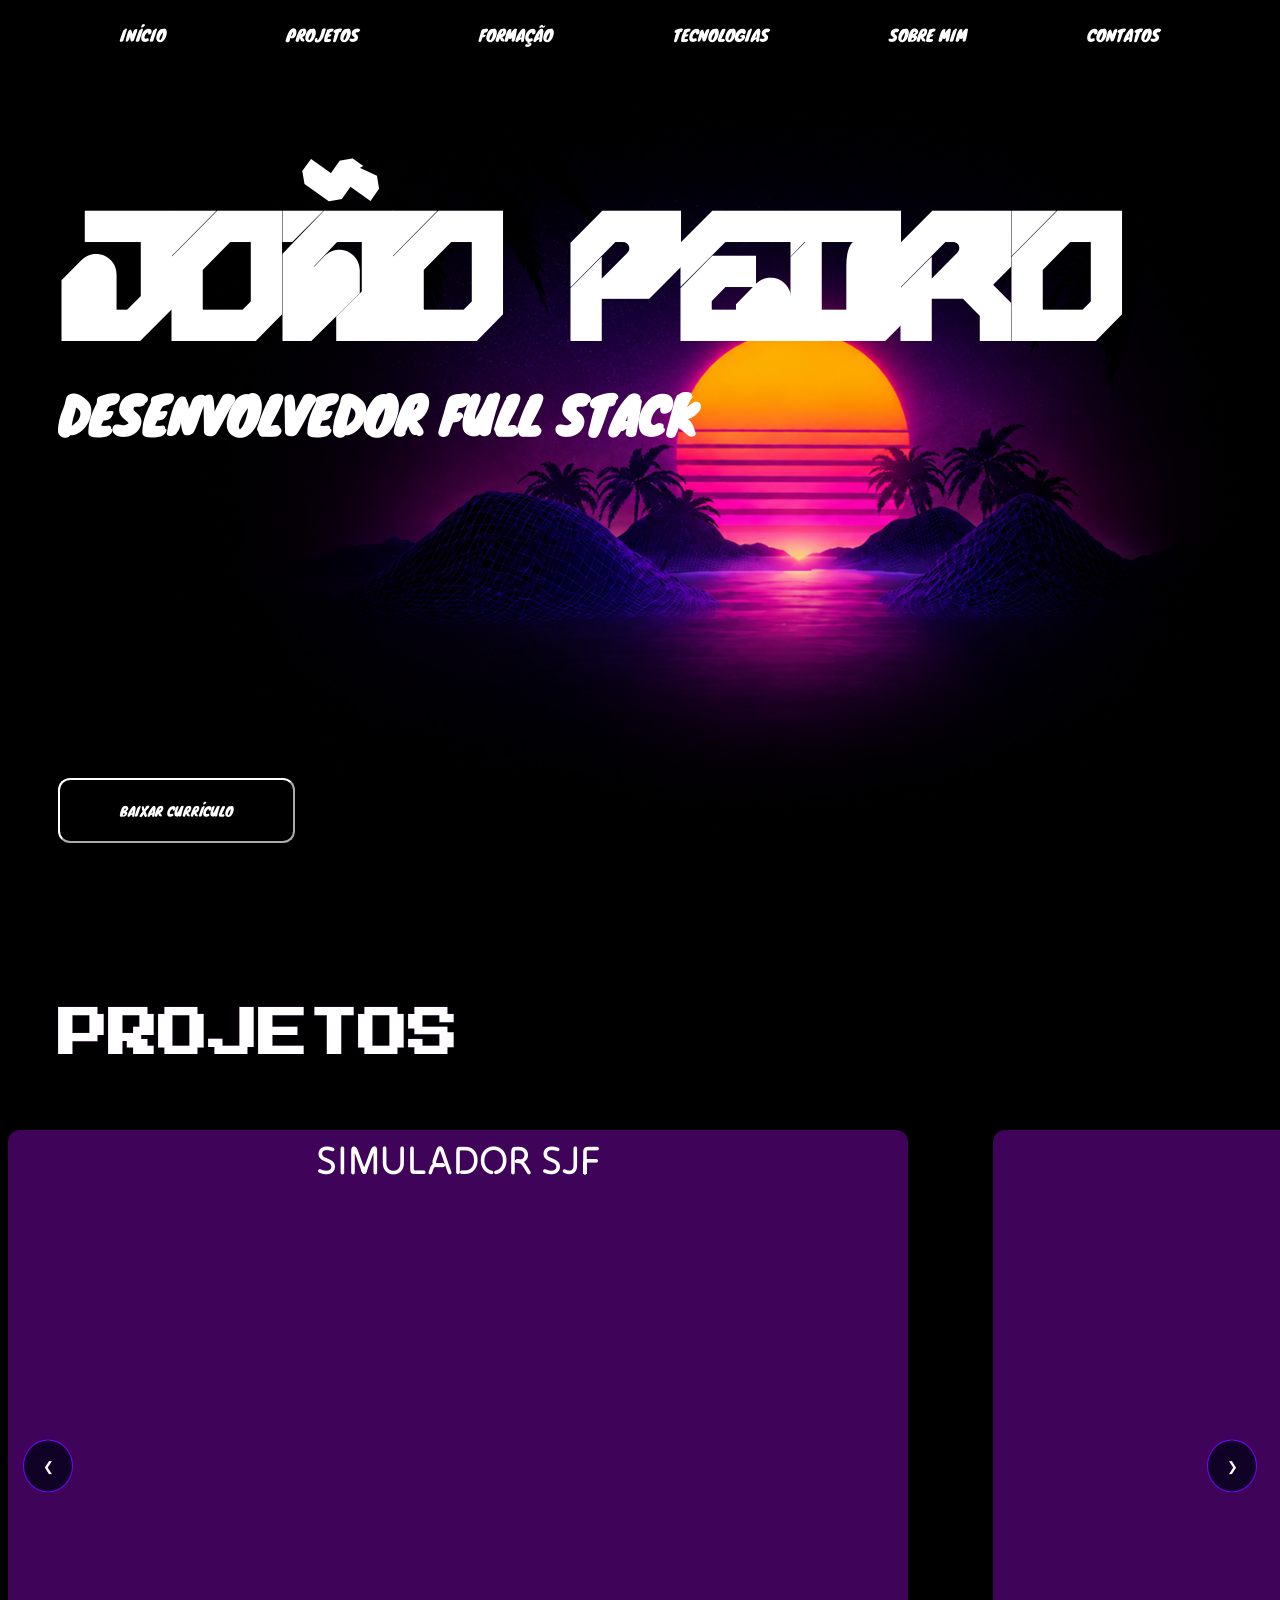
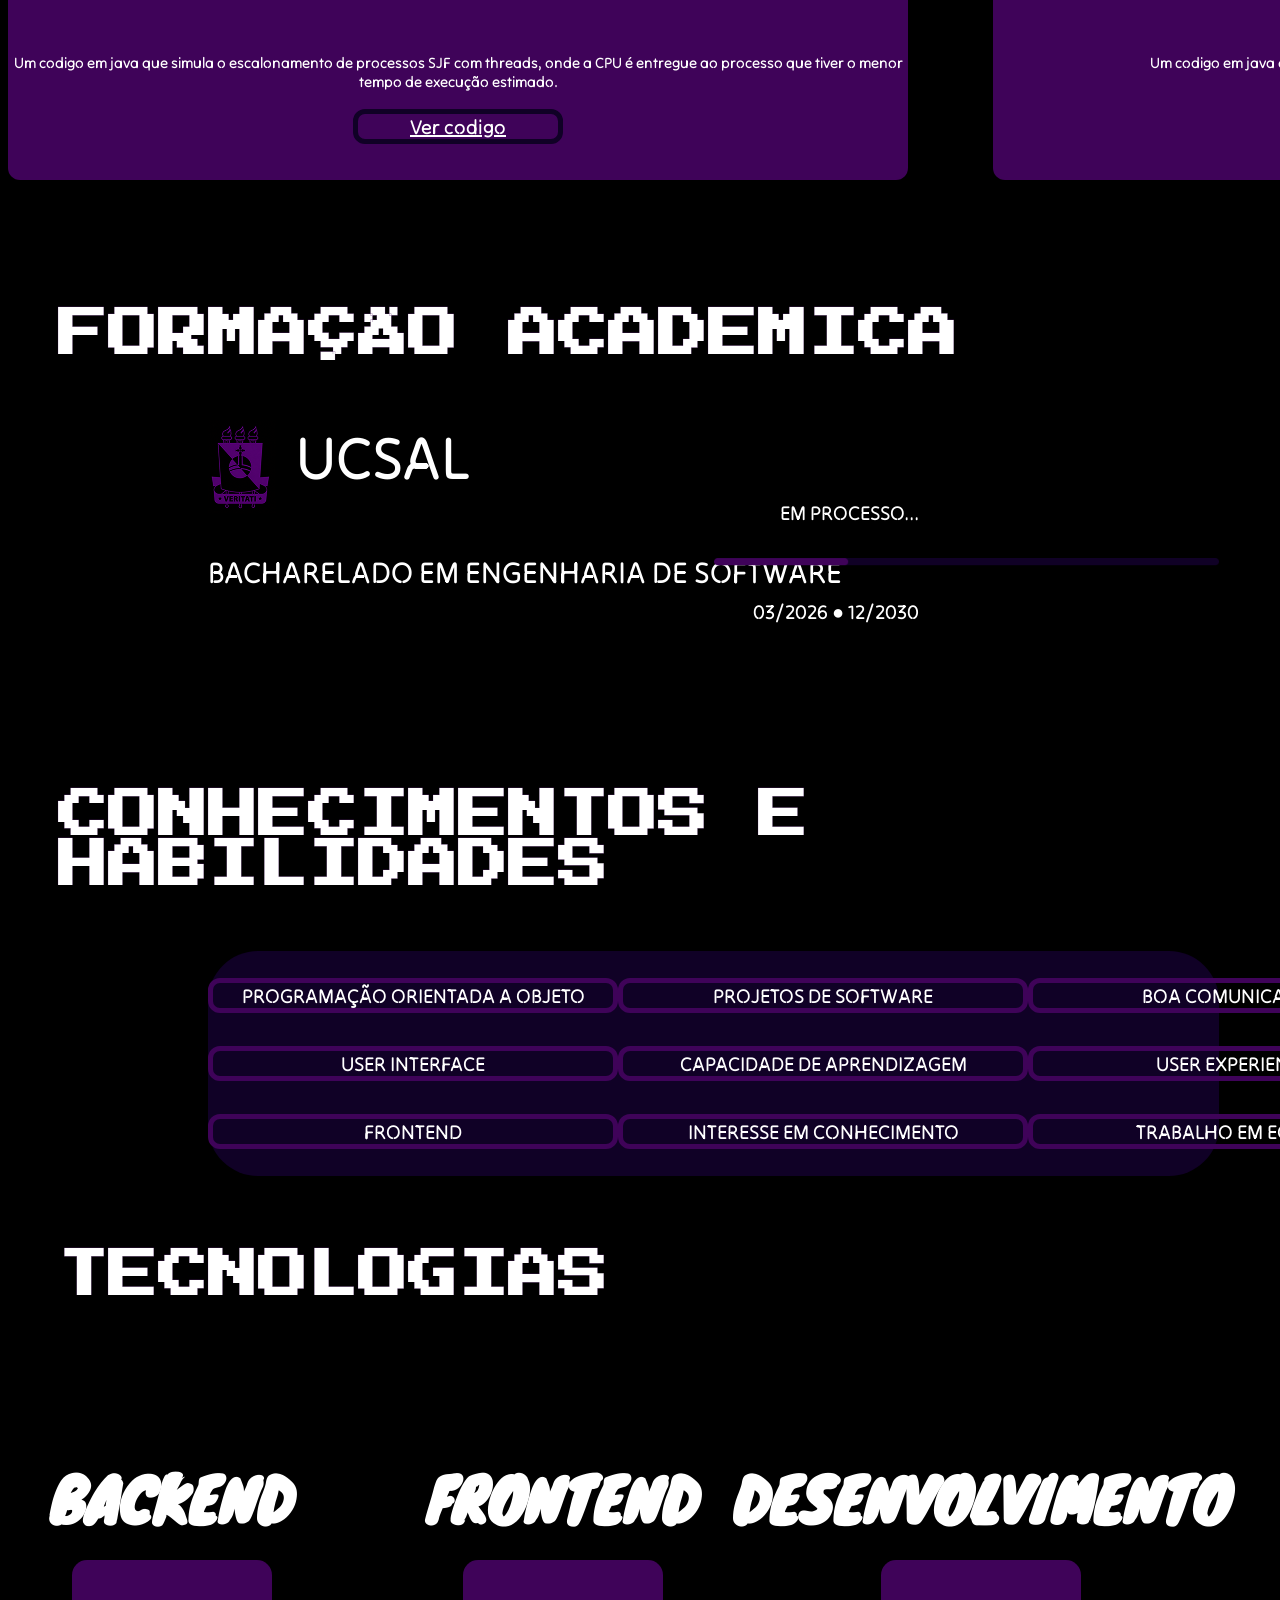
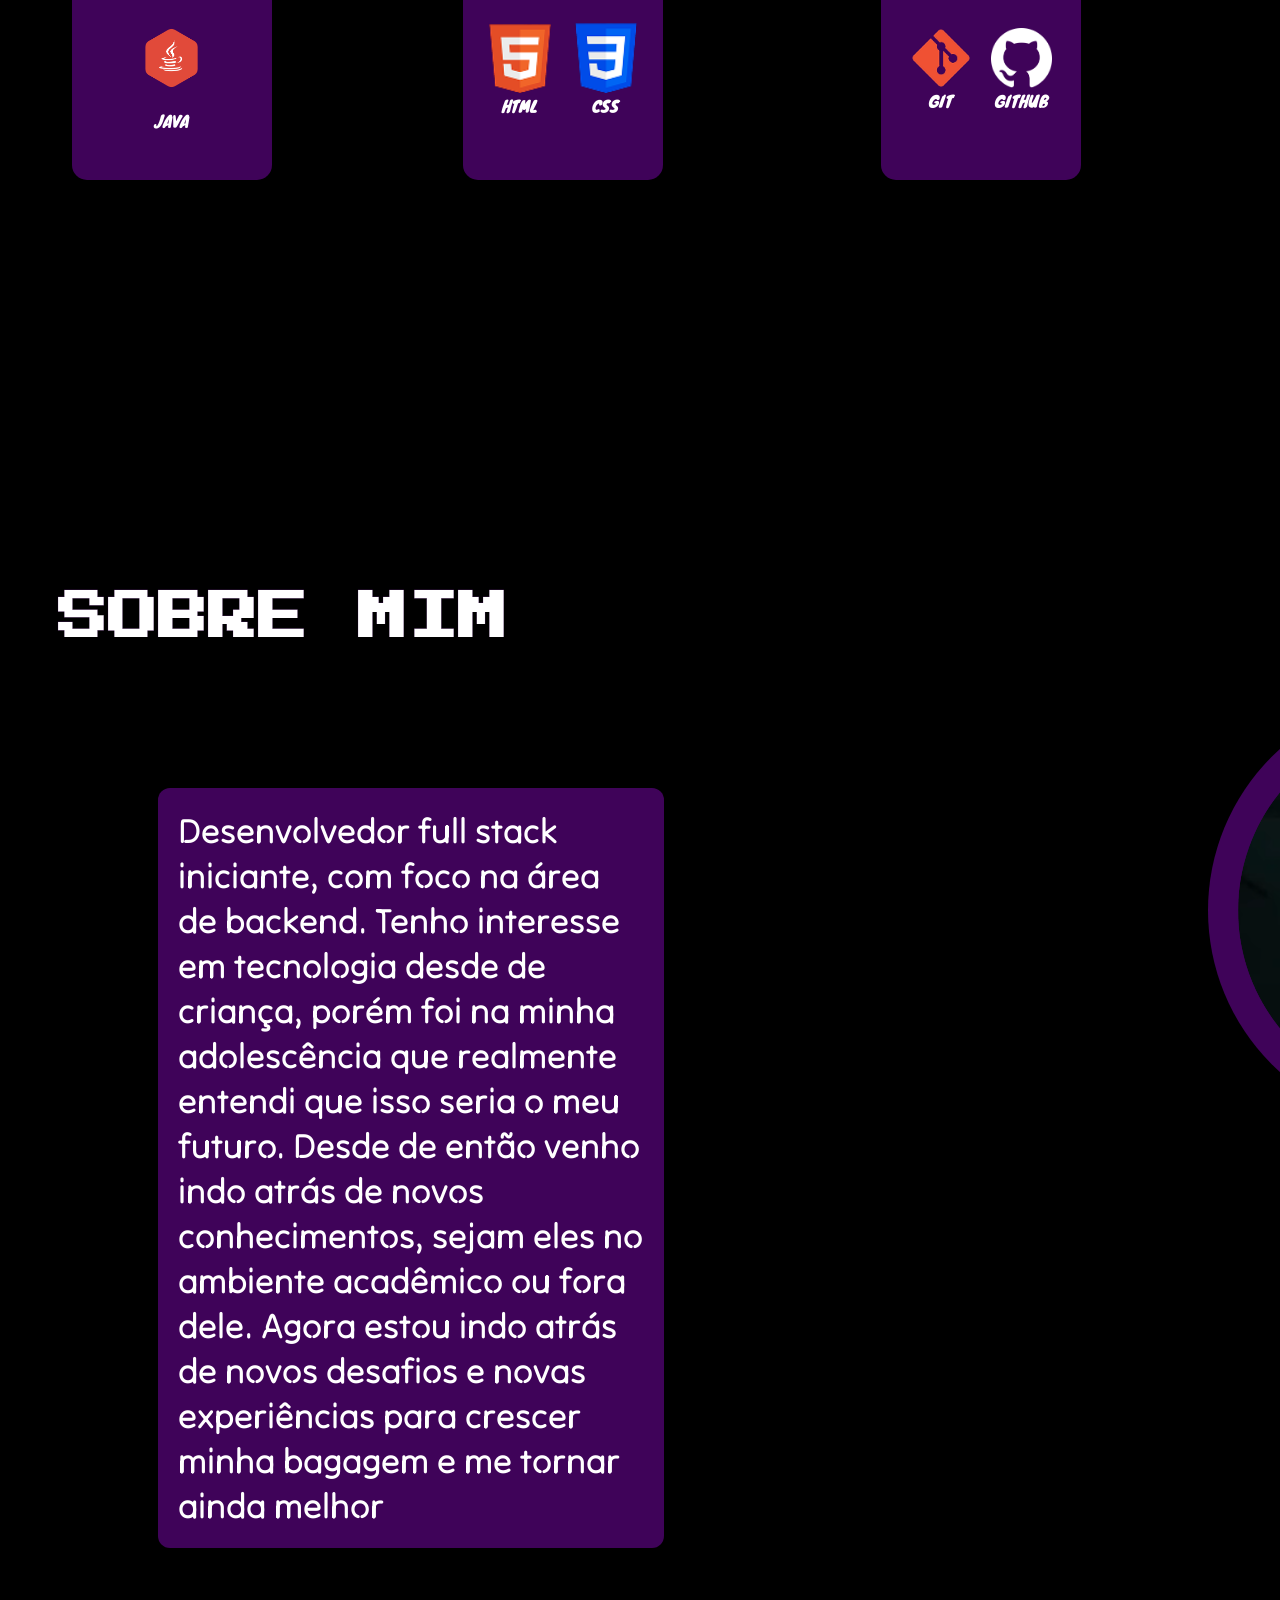
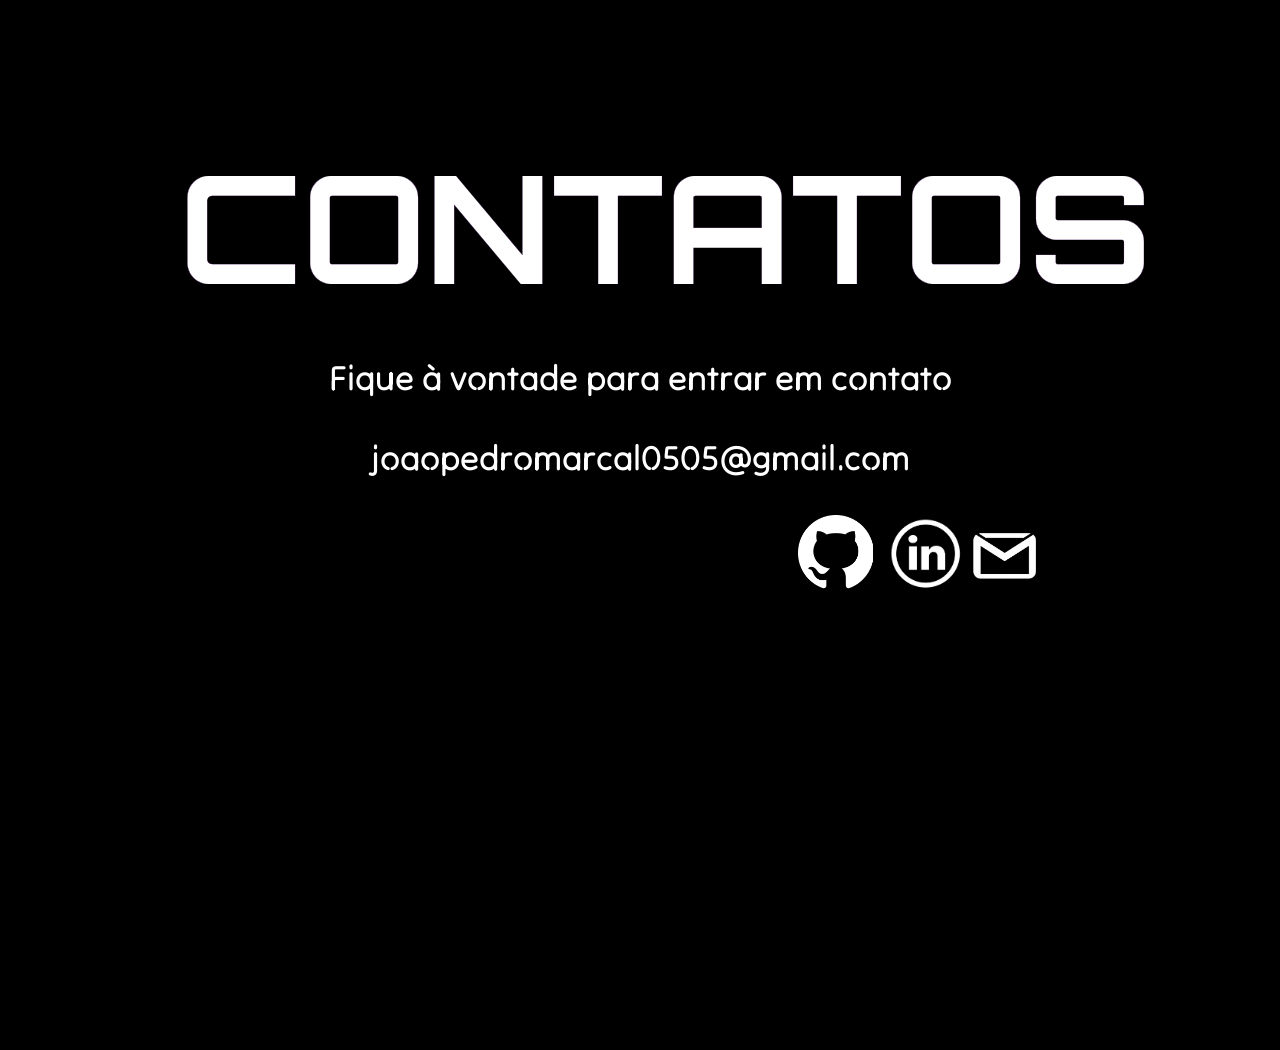
==== index.html @ ed87b5aa "Teste Github Pages" ====
<!DOCTYPE html>
<html lang="en">
<head>
    <meta charset="UTF-8">
    <meta name="viewport" content="width=device-width, initial-scale=1.0">
    <title>Portifolio</title>
    <link rel="stylesheet" href="sytle.css">
    <link rel="preconnect" href="https://fonts.googleapis.com">
    <link rel="preconnect" href="https://fonts.gstatic.com" crossorigin>
    <link href="https://fonts.googleapis.com/css2?family=Knewave&display=swap" rel="stylesheet">
    <link href="https://fonts.googleapis.com/css2?family=Knewave&family=Orbitron:wght@400..900&display=swap" rel="stylesheet">
    <link href="https://fonts.googleapis.com/css2?family=Press+Start+2P&display=swap" rel="stylesheet">
    <link rel="preconnect" href="https://fonts.googleapis.com">
    <link rel="preconnect" href="https://fonts.googleapis.com">
    <link rel="preconnect" href="https://fonts.gstatic.com" crossorigin>
    <link href="https://fonts.googleapis.com/css2?family=Tilt+Neon&display=swap" rel="stylesheet">
    <script src="script.js"></script>
</head>
<body id="inicio">

    <section class="paginas">
        <section class="inicio" id="pagina">

            <nav>
                <ul>
                    <li><a href="#inicio">INÍCIO</a></li>
                    <li><a href="#projetos">PROJETOS</a></li>
                    <li><a href="#formacao">FORMAÇÃO</a></li>
                    <li><a href="#tecnologia">TECNOLOGIAS</a></li>
                    <li><a href="#sobre">SOBRE MIM</a></li>
                    <li><a href="#contato">CONTATOS</a></li>
                </ul>
            </nav>

            <div>
            <h1>JOÃO PEDRO</h1>  
            <h2>DESENVOLVEDOR FULL STACK</h2>
            </div>

            <div id="curriculo">
            <a href="Currículo João Pedro Marcal.pdf" download="Currículo João Pedro Marcal" target="_blank">
            <button class="curriculo">BAIXAR CURRÍCULO</button>
            </a>
            </div>

        </section>

        <section class="pagina" id="projetos">

            
            <h2>PROJETOS</h2>

            <div class="areaprojetos">

                <div class="controles">
                    <button onclick="mover(-1)" aria-label="Projeto anterior">❮</button>
                    <button onclick="mover(1)" aria-label="Próximo projeto">❯</button>
                </div>

            <div class="projetos">


            
                



                <div class="projeto">
                    <h3>SIMULADOR SJF</h3>
                    
                <div id="imagemsjf">
                    <video autoplay muted playsinline loop src="Vídeos Demonstrativos/SJF video.mp4"></video>
                </div>
                
                <h4>Um codigo em java que simula o escalonamento de processos SJF com threads, onde a CPU é entregue ao processo que tiver o menor tempo de execução estimado.</h4>

                <div class="codigo">
                    <a href="https://github.com/JoaoPedro-Moreira/Simulador-SJF" target="_blank">Ver codigo</a>
                </div>

                </div>

                <div class="projeto">
                    <h3>SIMULADOR de TV</h3>
                    
                <div id="imagemsjf">
                    <video autoplay muted playsinline loop src="Vídeos Demonstrativos/Projeto TV.mp4 "></video>
                </div>
                
                <h4>Um codigo em java que simula algumas funções de uma tv, primeiro codigo feito em POO.</h4>

                <div class="codigo">
                    <a href="https://github.com/JoaoPedro-Moreira/Protejo-TV" target="_blank">Ver codigo</a>
                </div>

                </div>

                <div class="projeto">
                    <h3>GERENCIADOR CINEMA</h3>
                    
                <div id="imagemsjf">
                    <video autoplay muted playsinline loop src="Vídeos Demonstrativos/Projeto Cinema demonstrativo.mp4"></video>
                </div>
                
                <h4>Este projeto consiste no desenvolvimento de um sistema de gerenciamento de cinema, aplicando conceitos de POO em Java a organização de classes e objetos. </h4>

                <div class="codigo">
                    <a href="https://github.com/JoaoPedro-Moreira/Projeto-Cinema" target="_blank">Ver codigo</a>
                </div>

                </div>

                <div class="projeto">
                    <h3>PORTIFOLIO</h3>
                    <div id="imagemsol">
                        <img src="Imagens/Sol.png" alt="symbol portifolio">
                    </div>

                    <h4>Você está aqui! :) Meu portfólio pessoal, desenvolvido em HTML e CSS.</h4>

                    <div class="codigo">
                        <a href="https://github.com/JoaoPedro-Moreira/Meu-Portifolio" target="_blank">Ver codigo</a>
                    </div>

                </div>

            </div>
        </section>

        <section class="pagina" id="formacao">
            <h2>FORMAÇÃO ACADEMICA</h2>

            <div id="blocoformacao">

                <div id="ucsal">
                    <img src="Imagens/Logo Ucsal.png" alt="UCSAL">
                    <h3>UCSAL</h3>
                </div>

                    <h4>BACHARELADO EM ENGENHARIA DE SOFTWARE</h4>

                    <div id="processo">
                        <h5>EM PROCESSO...</h5>
                        <img src="Imagens/Barra processo.png" alt="Barra Processo" id="barraprocesso">
                        <h5>03/2026 ● 12/2030</h5>
                        
                        
                    </div>

            </div>        

            <h2>CONHECIMENTOS E HABILIDADES</h2>

            <div id="habilidades">

            <div>

                <h5>PROGRAMAÇÃO ORIENTADA A OBJETO</h5>
                <h5>USER INTERFACE</h5>
                <h5>FRONTEND</h5>
            </div>


            <div>

                <h5>PROJETOS DE SOFTWARE</h5>
                <h5>CAPACIDADE DE APRENDIZAGEM</h5>
                <h5>INTERESSE EM CONHECIMENTO</h5>

            </div>

            <div>

                <h5>BOA COMUNICAÇÃO</h5>
                <h5>USER EXPERIENCE</h5>
                <h5>TRABALHO EM EQUIPE</h5>

            </div>

        </div>

        </section>


        <section class="pagina" id="tecnologia">
            <h2>TECNOLOGIAS</h2>

            <div id="blocostec">

                <div class="grupotec">

                    <div>
                    <h3>BACKEND</h3>
                    </div>

                    <div id="blocoback">
                        <div id="java">
                        <img src="Imagens/java.png" alt="java" id="imagemjava">
                        <div id="nomejava">JAVA</div>
                        </div>
                    </div>
                </div>


                <div class="grupotec">

                    <div>
                    <h3 id="nomefront">FRONTEND</h3>
                    </div>

                    <div id="blocofront">

                        <div id="elementosfront">
                            <div id="html">
                                <img src="Imagens/html symbol.png" alt="html" id="imagemhtml">
                                <div id="nomehtml">HTML</div>
                            </div>
                            
                            <div id="css">
                                <img src="Imagens/css symbol.png" alt="css" id="imagemcss">
                                <div id="nomecss">CSS</div>
                            </div>
                        </div>
                        

                    </div>
                </div>


                <div class="grupotec">

                    <div>
                    <h3>DESENVOLVIMENTO</h3>
                    </div>

                    <div id="blocodesenvolvimento">

                        <div id="elementosdev">

                            <div id="git">
                                <img src="Imagens/git symbol.png" alt="git" id="imagemgit">
                                <div id="nomegit">GIT</div>
                            </div>

                            <div id="github">
                                <img src="Imagens/GitHubWhite.png" alt="github" id="imagemgithub">
                                <div id="nomegithub">GITHUB</div>
                            </div>

                        </div>

                    </div>

                </div>

        </section>

        <section class="pagina" id="sobre">
            <h2>SOBRE MIM</h2>

            <div id="bordaftminha">
                <img src="Imagens/fotominha.png" alt="Foto de João Pedro" id="ftminha">
            </div>

            <div id="textosobre">
            <h3>Desenvolvedor full stack iniciante, com foco na área de backend. Tenho interesse em tecnologia desde de criança, porém foi na minha adolescência que realmente entendi que isso seria o meu futuro. Desde de então venho indo atrás de novos conhecimentos, sejam eles no ambiente acadêmico ou fora dele. Agora estou indo atrás de novos desafios e novas experiências para crescer minha bagagem e me tornar ainda melhor</h3>
            </div>

            
        </section>

        <section class="pagina" id="contato">
            <h2>CONTATOS</h2>
            <h3>Fique à vontade para entrar em contato</h3>
            <h3>joaopedromarcal0505@gmail.com</h3>

            <div id="botoescontato">
                
                <a href="https://github.com/JoaoPedro-Moreira" target="_blank">
                    <button class="buttongithub"></button>
                </a>

                <a href="https://www.linkedin.com/in/joão-pedro-marçal-moreira-ba4a26439/?isSelfProfile=true" target="_blank">
                    <button class="buttonlinkedin"></button>
                </a>

                <a href="mailto:joaopedromarcal0505@gmail.com">
                    <button class="buttongmail"></button>
                </a>

            </div>

        </section>
    </section>
        
</body>
</html>
---- sytle.css ----
@font-face {
    font-family: "CyberCypher";
    src: url(./Fonts/Cyber\ Cipher.ttf)
}

.press-start-2p-regular {
    font-family: "Press Start 2P", system-ui;
    font-style: normal;
}


.tilt-neon-uniquifier {
    font-family: "Tilt Neon", sans-serif;
    font-optical-sizing: auto;
    font-weight: 400;
    font-style: normal;
    font-variation-settings:
    "XROT" 0,
    "YROT" 0;
}


.knewave-regular {
    font-family: "Knewave", system-ui;
    font-weight: 400;
    font-style: normal;
}
.orbitron {
    font-family: "Orbitron", sans-serif;
    font-optical-sizing: auto;
}

html{
    width: 100%;
    min-width: 100vh;
    min-height: 650vh;
    scroll-behavior: smooth;
    scroll-snap-type: y mandatory;
    scrollbar-color: #000 #000;
}

section{
    height: 100vh;
    scroll-snap-align: start;
}


h2{
    color: white;
    font-size:  50px;
    font-family: "Press Start 2P";
    margin-bottom: 0%;
    margin-left: 50px;
    padding-top: 60px;
    border: #3F0359;
    -webkit-text-stroke: 0.2px #3F0359;
}



body{
    background-color: #000000;
}

nav{
    display: flex;
    justify-content: center;
    font-family: "Knewave";
    max-height: 60px;

}
ul {
    list-style-type: none;
    margin: 0;
    padding: 0;
    overflow: hidden;
    position: fixed;
    top: 0;

}

ul li {
    float: left;
}

ul li a {
    display: block;
    color: white;
    text-align: center;
    padding: 14px 60px;
    text-decoration: none;
}

ul li a:hover {
    text-decoration: underline;
    text-decoration-thickness: 3px;
}

.inicio{
    height: 100vh;
    background-image: url(Imagens/fundo\ 1.png);
    background-repeat: no-repeat;
    background-attachment: flex;
    background-position: right , top;
    background-size: 90%;
}

.inicio h1{
    color: white;
    font-size: 175px;
    font-family: "CyberCypher";
    margin-bottom: 0%;
    margin-left: 50px;
}

.inicio h2{
    color: white;
    font-size: 50px;
    font-family: "Knewave";
    margin: 0%;
    margin-left: 50px;
    padding: 0px;
    -webkit-text-stroke: 2px transparent;
}

.curriculo{
    margin-top: 325px;
    margin-left: 50px;
    padding: 20px 60px;
    background-color: #000000;
    color: white;
    border-radius: 12px;
    font-family: "Knewave";
    border-color: white;
    cursor: pointer;
}

.curriculo:hover{
    background-color: #3F0359;
}

.areaprojetos {
    position: relative;
    width: 100%;
}

.controles {
    position: absolute;
    top: 50%;
    left: 0;
    width: 100%;
    height: 0;
    padding: 0 15px;
    box-sizing: border-box;
    display: flex;
    justify-content: space-between;
    align-items: center;
    z-index: 10;
    pointer-events: none;
}

.controles button {
    width: 50px;
    height: 53px;
    margin: 0;

    border-radius: 50%;
    background-color: #100126;
    color: white;
    border: 1px solid #7900FF;
    cursor: pointer;
    pointer-events: auto;
    transform: translateY(-50%);
    transition: background-color 0.3s, box-shadow 0.3s;
}

.controles button:hover {
    background-color: #3F0359;
}



#projetos{
    display: flex;
    flex-direction: column;
    gap: 50px;
}

.projetos{
    display: flex;
    flex-direction: row;
    justify-content: space-around;
    gap: 25px;
    overflow-x: auto;
    scroll-behavior: smooth;
    padding: 20px 5px;
    scroll-snap-type: x mandatory;
    width: 100%;
    height: 725px;
}



.projeto{
    display: flex;
    flex-direction: column;
    background-color: #3F0359;
    width: 900px;
    height: 650px;
    margin: 0 30px 0 30px;
    border-radius: 50px;
    box-sizing: border-box;
    color: white;
    border-radius: 12px;
    scroll-snap-align: start;
}

.projeto h3{
    text-align: center;
    color: white;
    font-family: "Tilt Neon";
    font-size: 40px;
    margin-bottom: 1%;
    margin-top: 0.5%;
}

.projeto h4{
    margin-top: 1%;
    text-align: center;
    color: white;
    font-family: "Tilt Neon";
    font-size: 15px;
    margin-bottom: 0%;
}

.projeto a{
    margin-top: 2%;
    display: flex;
    justify-content: center;
    text-align: center;
    color: white;
    font-family: "Tilt Neon";
    font-size: 20px;
    border: 5px solid #100126 ;
    width: 200px;
    border-radius: 12px;
}

.projeto a:hover{
    background-color: #100126;
}

.codigo{
    display: flex;
    justify-content: center;
}

#imagemcopa{
    display: flex;
    justify-content: center;
}

#imagemcopa img{
    block-size: 15vh;
}


#imagemsol{
    display: flex;
    justify-content: center;
}

#imagemsol img{
    block-size: 30vh;
}

#imagemsjf{
    display: flex;
    justify-content: center;
}

#imagemsjf video{
    block-size: 50vh;
    border-radius: 12px;
    
}

#habilidades{
    margin-top: 60px;
    height: 25vh;
    width: 80%;
    translate: 200px;
    display: flex;
    justify-content: space-around;
    align-items: center;
    flex-direction: row;
    gap: 0px;
    border-radius: 50px;
    background-color: #100126;
}
#habilidades h5{
    text-align: center;
    color: white;
    font-family: "Tilt Neon";
    font-size: 20px;
    width: 400px;
    border: 5px solid #3F0359 ;
    border-radius: 12px;
}

#habilidades h5:hover{
    background-color: #3F0359;
    border-radius: 12px;
}

#blocoformacao{
    margin-top: 60px;
    height: 30vh;
    width: 80%;
    translate: 200px;
}

#ucsal{
    display: flex;
    align-items:flex-start;
    justify-content: flex-start;
    gap: 20px;
    width: 40%;
}

#processo{
    display: flex;
    flex-direction: column;
    justify-content: flex-start;
    align-items:flex-end;
    position: relative;
    bottom: 165px;
}

#barraprocesso{
    width: 50%;
}

#blocoformacao h5{
    color: white;
    font-family: "Tilt Neon";
    margin-right: 300px ;
    font-size: 20px;
}

#blocoformacao h3{
    color: white;
    font-family: "Tilt Neon";
    font-size: 60px;
    margin: 0%;
    height: 0vh;
}

#blocoformacao h4{
    color: white;
    text-align:left;
    font-family: "Tilt Neon";
    font-size: 30px;
}

#blocostec {
    height: 70vh;
    width: 100%;
    display: flex;
    justify-content: space-around;
    align-items: center;
    flex-direction: row;
    gap: 0px;
}

.grupotec {
    display: flex;
    flex-direction: column;
    justify-content: center;
    align-items: center;
}

#blocostec h3 {
    color: white;
    text-align: center;
    font-family: "Knewave";
    font-size: 60px;
    margin: 0 0 15px 0;
}



#blocoback {
    height: 220px;
    width: 200px;
    background-color: #3F0359;
    border-radius: 15px;

    display: flex;
    flex-direction: column;
    justify-content: center;
    align-items: center;
}

#java:hover{
    background-color: #100126;
    border-radius: 12px;
}

#java{
    display: flex;
    flex-direction: column;
    align-items: center;
}

#imagemjava {
    block-size: 100px;
}

#nomejava {
    color: white;
    font-family: "Knewave";
}

#blocofront {
    height: 220px;
    width: 200px;
    background-color: #3F0359;
    border-radius: 15px;

    display: flex;
    flex-direction: column;
    justify-content: center;
    align-items: center;
    translate: 50px;
}



#nomefront{
    translate: 50px;
}

#elementosfront{
    display: flex;
    flex-direction: row;
}

#html{
    display: flex;
    flex-direction: column;
    align-items: center;
}

#html:hover{
    background-color: #100126;
    border-radius: 12px;
}


#imagemhtml {
    block-size: 70px;
}

#nomehtml {
    color: white;
    font-family: "Knewave";
}

#css{
    display: flex;
    flex-direction: column;
    align-items: center;
}

#css:hover{
    background-color: #100126;
    border-radius: 12px;
}

#imagemcss {
    block-size: 70px;
}

#nomecss {
    color: white;
    font-family: "Knewave";
}


#blocodesenvolvimento {
    height: 220px;
    width: 200px;
    background-color: #3F0359;
    border-radius: 15px;

    display: flex;
    flex-direction: column;
    justify-content: center;
    align-items: center;
}

#git:hover{
    background-color: #100126;
    border-radius: 12px;
}

#elementosdev{
    display: flex;
    flex-direction: row;
    gap: 20px
}

#git{
    display: flex;
    flex-direction: column;
    align-items: center;
}

#imagemgit {
    block-size: 60px;
}

#nomegit {
    color: white;
    font-family: "Knewave";
}

#github{
    display: flex;
    flex-direction: column;
    align-items: center;
}

#github:hover{
    background-color: #100126;
    border-radius: 12px;
}

#imagemgithub {
    block-size: 60px;
}

#nomegithub {
    color: white;
    font-family: "Knewave";
}

#sobre h2{
    padding-bottom: 50px;
}

#textosobre {
    width: 40%;
    translate: 150px;
    background-color: #3F0359;
    border-radius: 12px;
}

#bordaftminha{
    height: 60px;
    width: 60px;
}


#ftminha{
    position: relative;
    left: 1200px;
    background-color: #3F0359;
    border-radius: 100%;
    padding: 30px;
}

#sobre h3{
    color: white;
    font-family: "Tilt Neon";
    font-size: 35px;
    padding: 20px;
}

#contato h2{
    text-align: center;
    padding-top: 175px;
    font-size: 150px;
    font-family: "Orbitron";
}

#contato h3{
    text-align: center;
    font-family: "Tilt Neon";
    color: white;
    font-size: 35px;
    padding: 0%;
}

#botoescontato{
    width: 235px;
    height: 75;
    translate: 790px;
}

#botoescontato a{
    color: transparent;
}



.buttongithub{
    width: 75px;
    height: 75px;
    background-image: url(Imagens/GitHubWhite.png);
    background-size: 101%;
    background-repeat: no-repeat;
    border:none;
    transition: background-image 0.3s ease;
    background-color: transparent;
    cursor: pointer;
}

.buttongithub:hover{
    background-image: url(Imagens/githubroxo.png);
}

.buttonlinkedin{
    width: 75px;
    height: 75px;
    background-image: url(Imagens/linkedin.png);
    background-size: 103%;
    background-repeat: no-repeat;
    border:none;
    transition: background-image 0.3s ease;
    background-color: transparent;
    translate: 10px;
    cursor: pointer;
}

.buttonlinkedin:hover{
    background-image: url(Imagens/linkedin\ roxo.png);
}

.buttongmail{
    width: 75px;
    height: 75px;
    background-image: url(Imagens/gmail\ .png);
    background-size: 103%;
    background-repeat: no-repeat;
    border:none;
    transition: background-image 0.3s ease;
    background-color: transparent;
    translate: 10px;
    cursor: pointer;
}

.buttongmail:hover{
    background-image: url(Imagens/gmail\ roxo.png);
}
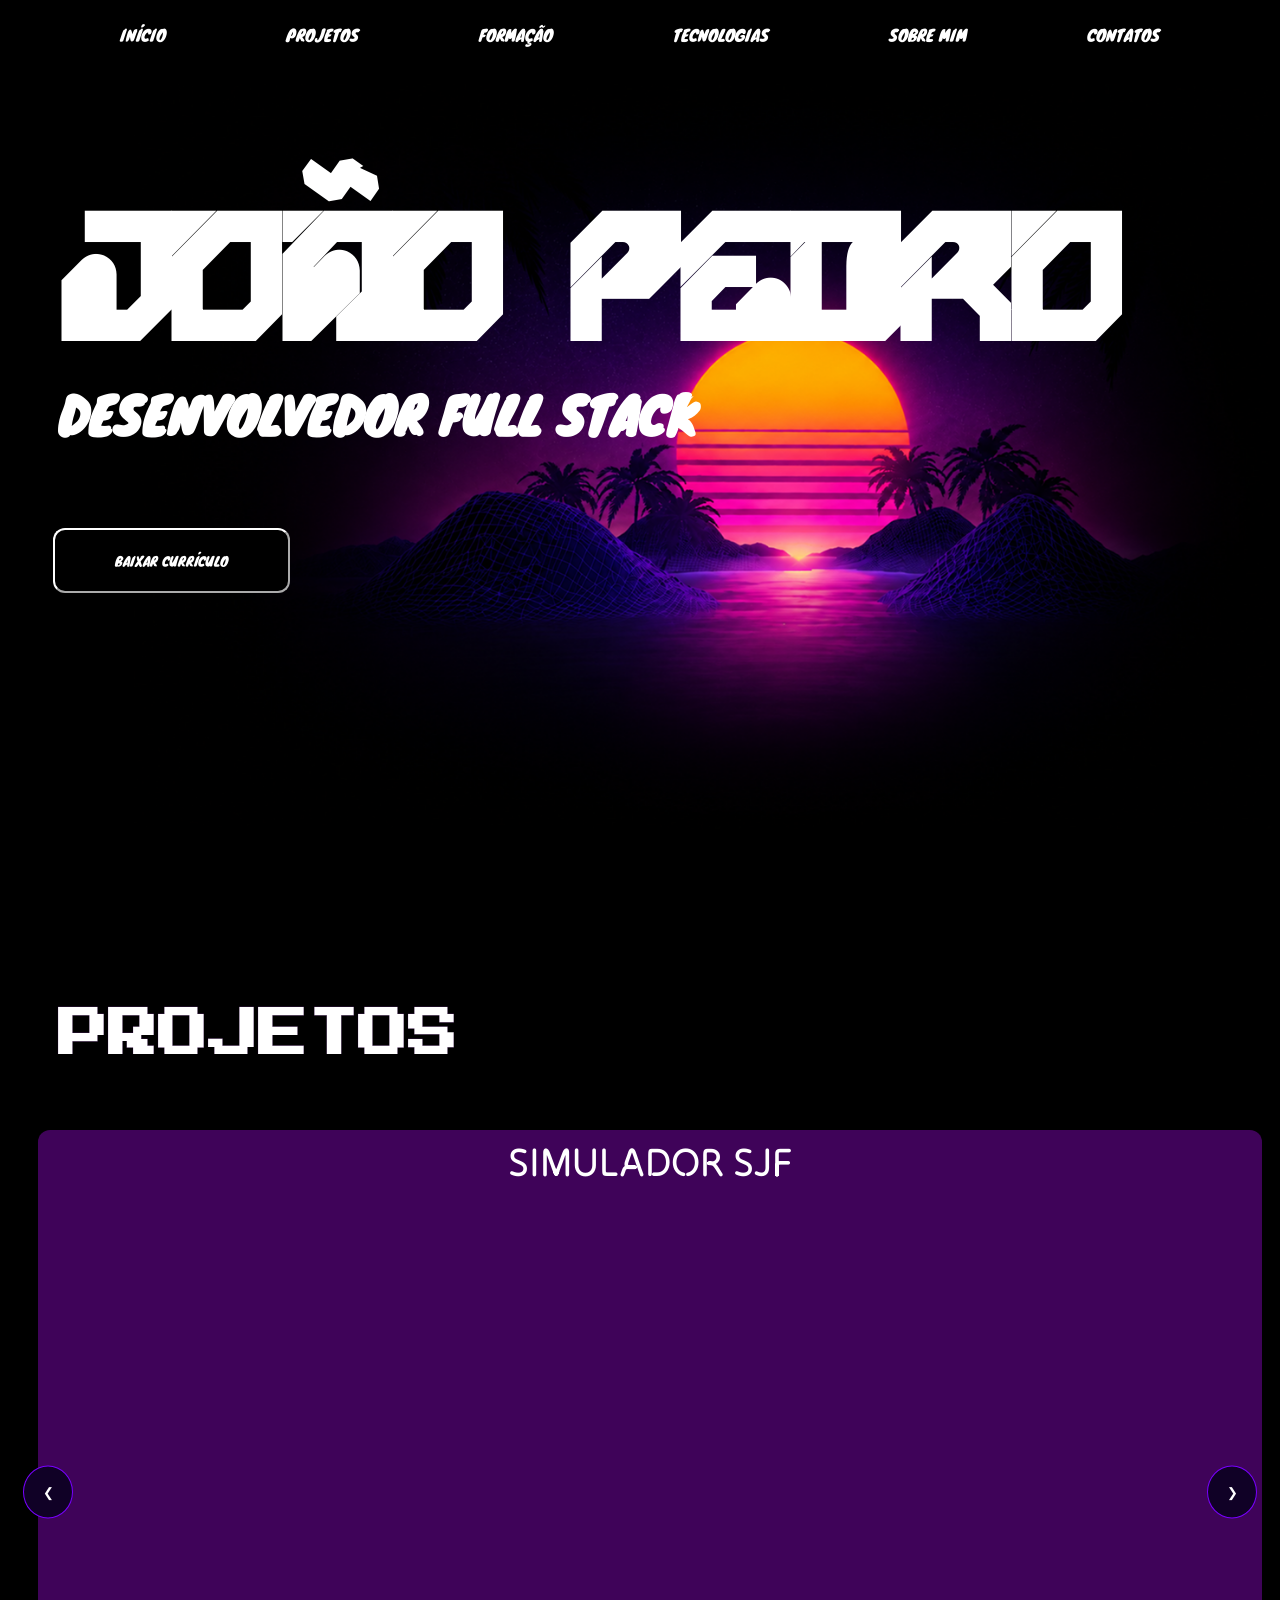
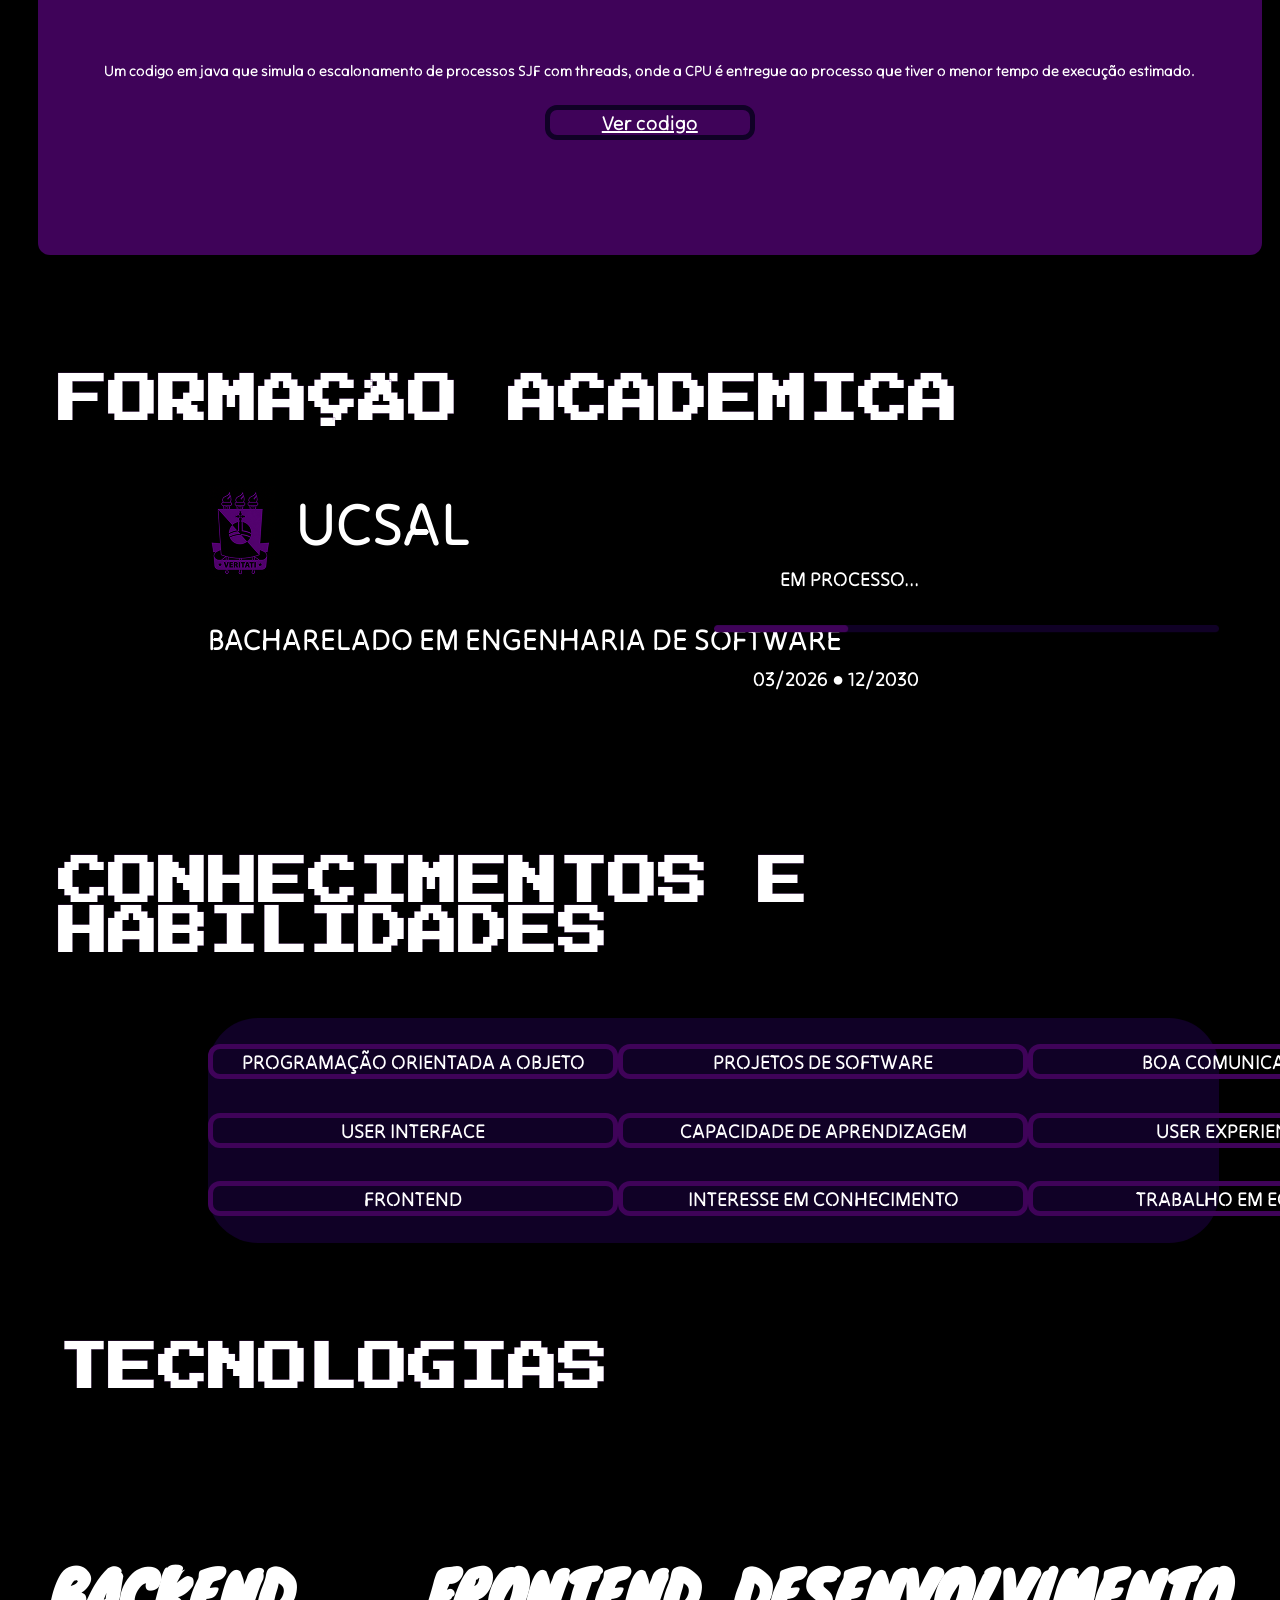
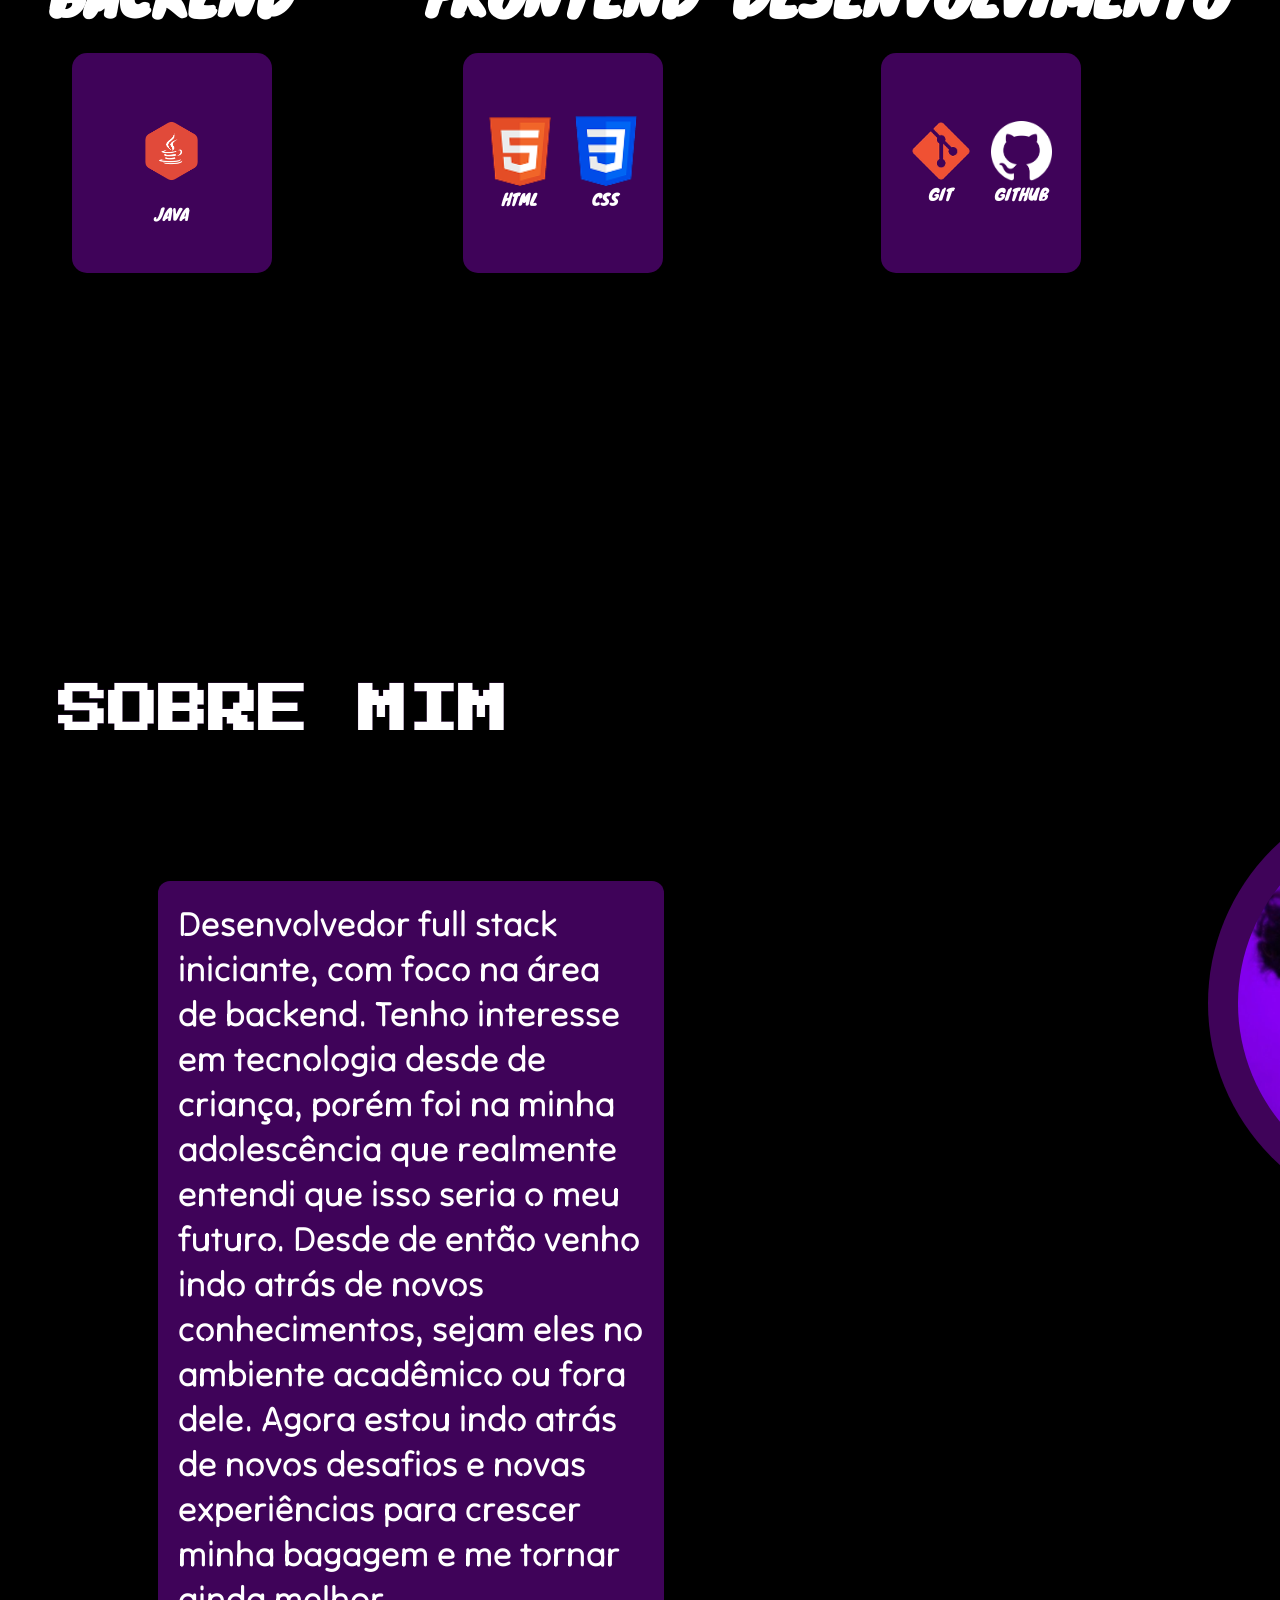
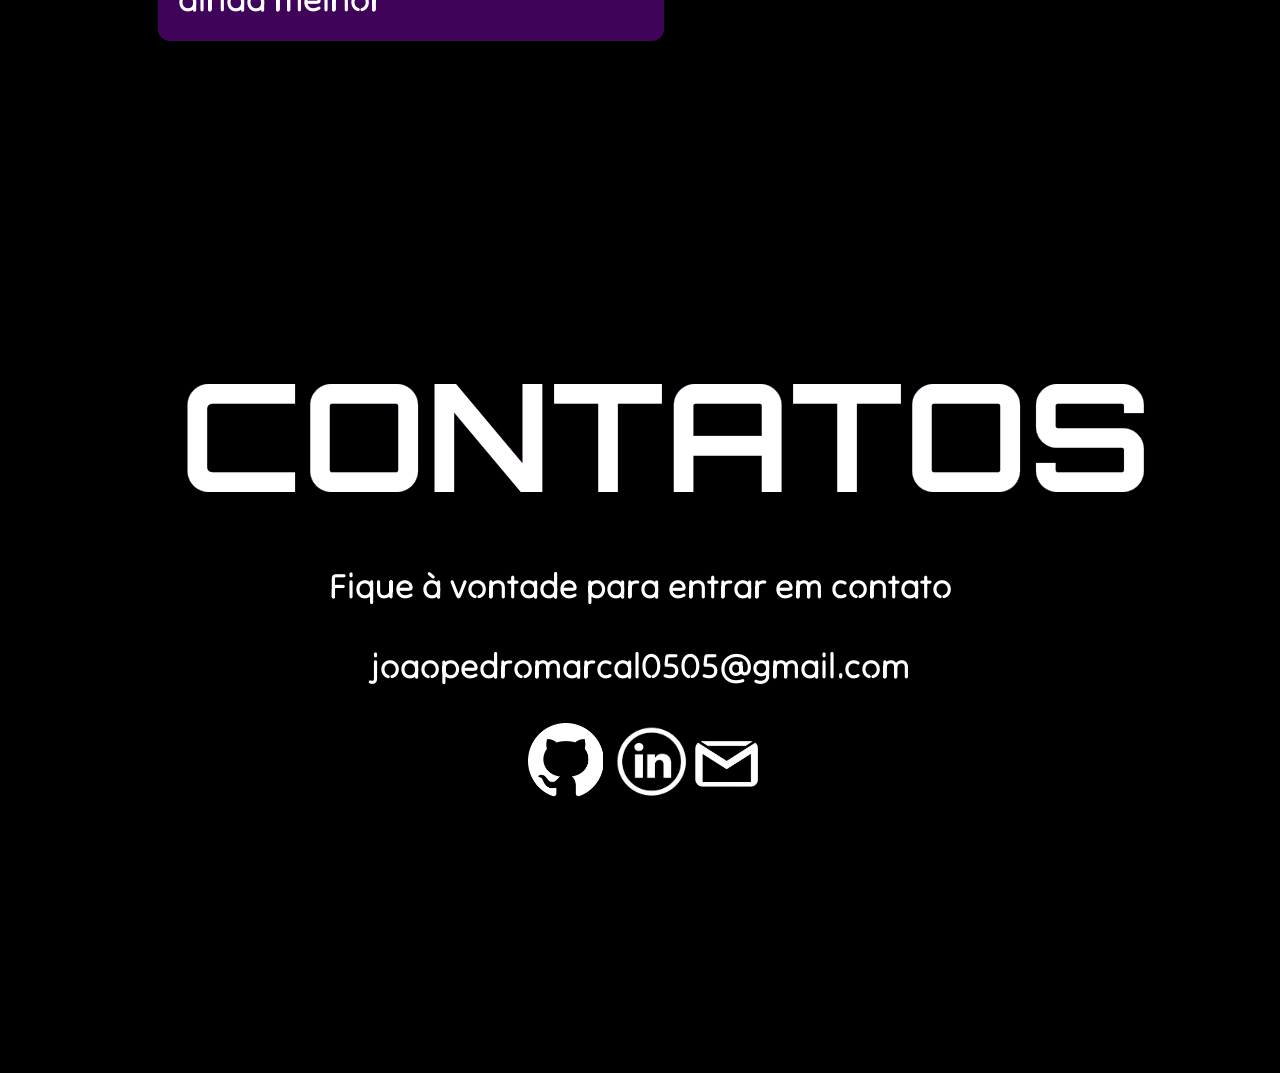
==== commit 1270d4bc: "Primeira update da resposividade" ====
--- a/index.html
+++ b/index.html
@@ -16,7 +16,7 @@
     <link href="https://fonts.googleapis.com/css2?family=Tilt+Neon&display=swap" rel="stylesheet">
     <script src="script.js"></script>
 </head>
-<body id="inicio">
+<body>
 
     <section class="paginas">
         <section class="inicio" id="pagina">
@@ -32,16 +32,20 @@
                 </ul>
             </nav>
 
-            <div>
-            <h1>JOÃO PEDRO</h1>  
-            <h2>DESENVOLVEDOR FULL STACK</h2>
-            </div>
-
-            <div id="curriculo">
-            <a href="Currículo João Pedro Marcal.pdf" download="Currículo João Pedro Marcal" target="_blank">
-            <button class="curriculo">BAIXAR CURRÍCULO</button>
-            </a>
-            </div>
+            <div id="inicio">
+                <div>
+                    <h1>JOÃO PEDRO</h1>  
+                    <h2>DESENVOLVEDOR FULL STACK</h2>
+                </div>
+
+            
+                <div id="curriculo">
+                    <a href="Currículo João Pedro Marcal.pdf" download="Currículo João Pedro Marcal" target="_blank">
+                    <button class="botaocurriculo">BAIXAR CURRÍCULO</button>
+                    </a>
+                </div>
+            </div>
+            
 
         </section>
 
--- a/sytle.css
+++ b/sytle.css
@@ -32,7 +32,7 @@
 
 html{
     width: 100%;
-    min-width: 100vh;
+
     min-height: 650vh;
     scroll-behavior: smooth;
     scroll-snap-type: y mandatory;
@@ -40,7 +40,8 @@
 }
 
 section{
-    height: 100vh;
+    height: 100%;
+    min-height: 100vh;
     scroll-snap-align: start;
 }
 
@@ -97,12 +98,19 @@
 }
 
 .inicio{
-    height: 100vh;
+    max-height: 100vh;
+    height: 100%;
     background-image: url(Imagens/fundo\ 1.png);
     background-repeat: no-repeat;
     background-attachment: flex;
     background-position: right , top;
     background-size: 90%;
+}
+
+#inicio{
+    display: flex;
+    flex-direction: column;
+    gap:30px;
 }
 
 .inicio h1{
@@ -123,9 +131,16 @@
     -webkit-text-stroke: 2px transparent;
 }
 
-.curriculo{
-    margin-top: 325px;
-    margin-left: 50px;
+#curriculo{
+    height: 20%;
+    max-height: 350px;
+    display: flex;
+    align-items: flex-end;
+}
+
+.botaocurriculo{
+    margin-top: 45px;
+    margin-left: 45px;
     padding: 20px 60px;
     background-color: #000000;
     color: white;
@@ -135,7 +150,7 @@
     cursor: pointer;
 }
 
-.curriculo:hover{
+.botaocurriculo:hover{
     background-color: #3F0359;
 }
 
@@ -147,9 +162,7 @@
 .controles {
     position: absolute;
     top: 50%;
-    left: 0;
     width: 100%;
-    height: 0;
     padding: 0 15px;
     box-sizing: border-box;
     display: flex;
@@ -163,7 +176,6 @@
     width: 50px;
     height: 53px;
     margin: 0;
-
     border-radius: 50%;
     background-color: #100126;
     color: white;
@@ -187,10 +199,12 @@
 }
 
 .projetos{
+    margin-left: 30px;
+    margin-right: 30px;
     display: flex;
     flex-direction: row;
     justify-content: space-around;
-    gap: 25px;
+    gap: 1.5rem;
     overflow-x: auto;
     scroll-behavior: smooth;
     padding: 20px 5px;
@@ -202,11 +216,12 @@
 
 
 .projeto{
+    flex: 0 0 100%;
+    max-width: 96.8%;
     display: flex;
     flex-direction: column;
     background-color: #3F0359;
-    width: 900px;
-    height: 650px;
+    max-height: 100%;
     margin: 0 30px 0 30px;
     border-radius: 50px;
     box-sizing: border-box;
@@ -578,6 +593,7 @@
     padding: 20px;
 }
 
+
 #contato h2{
     text-align: center;
     padding-top: 175px;
@@ -594,9 +610,8 @@
 }
 
 #botoescontato{
-    width: 235px;
-    height: 75;
-    translate: 790px;
+    display: flex;
+    justify-content: center;
 }
 
 #botoescontato a{
@@ -656,9 +671,364 @@
 }
 
 
-
-
-
-
-
-
+/* ============================= */
+/* ADAPTAÇÃO PARA DISPOSITIVOS MÓVEIS com o uso de IA */
+/* ============================= */
+
+@media (max-width: 768px) {
+
+    html {
+        width: 100%;
+        min-width: 0;
+        min-height: 100%;
+        scroll-snap-type: y proximity;
+    }
+
+    body {
+        width: 100%;
+        margin: 0;
+        overflow-x: hidden;
+    }
+
+    section {
+        width: 100%;
+        height: auto;
+        min-height: 100vh;
+        box-sizing: border-box;
+        padding-bottom: 40px;
+    }
+
+    h2 {
+        font-size: 22px;
+        margin: 0;
+        padding: 35px 15px 20px;
+        text-align: center;
+        overflow-wrap: anywhere;
+    }
+
+    /* MENU */
+
+    nav {
+        width: 100%;
+        max-height: none;
+    }
+
+    ul {
+        width: 100%;
+        max-height: 90px;
+        display: flex;
+        flex-wrap: wrap;
+        justify-content: center;
+        align-items: center;
+        background-color: #000000;
+        z-index: 20;
+        box-sizing: border-box;
+    }
+
+    ul li {
+        float: none;
+    }
+
+    ul li a {
+        padding: 8px 7px;
+        font-size: 11px;
+    }
+
+
+
+    .inicio {
+        min-height: 100vh;
+        height: auto;
+        padding-top: 100px;
+        box-sizing: border-box;
+        background-position: center;
+        background-size: cover;
+    }
+
+    .inicio h1 {
+        font-size:  clamp(38px, 10vw, 65px);
+        overflow-wrap: anywhere;
+        text-align: center;
+    }
+
+    .inicio h2 {
+        font-size: clamp(17px, 4.5vw, 27px);
+        text-align: center;
+    }
+
+    .curriculo {
+
+        margin: 60px auto 30px;
+        padding: 15px 20px;
+        max-width: 90%;
+        box-sizing: border-box;
+        border: 5px solid white;
+    }
+
+    #curriculo {
+        display: flex;
+        justify-content: center;
+        text-align: center;
+    }
+
+
+
+    #projetos {
+        height: auto;
+        gap: 20px;
+    }
+
+    .areaprojetos {
+        width: 100%;
+        box-sizing: border-box;
+    }
+
+    .projetos {
+        width: 100%;
+        height: auto;
+        box-sizing: border-box;
+        justify-content: flex-start;
+        gap: 15px;
+        padding: 15px 10px 25px;
+    }
+
+    .projeto {
+        flex: 0 0 calc(100vw - 50px);
+        width: calc(100vw - 50px);
+        min-width: 0;
+        height: auto;
+        min-height: 420px;
+        margin: 0;
+        padding: 15px;
+        box-sizing: border-box;
+    }
+
+    .projeto h3 {
+        font-size: 23px;
+        margin: 10px 0;
+        overflow-wrap: anywhere;
+    }
+
+    .projeto h4 {
+        font-size: 14px;
+        line-height: 1.5;
+        margin: 15px 0;
+    }
+
+    .projeto a {
+        width: 180px;
+        max-width: 100%;
+        box-sizing: border-box;
+        font-size: 17px;
+        margin: 10px auto;
+        border: 5px solid #100126 ;
+    }
+
+    .controles {
+        padding: 0 8px;
+    }
+
+    .controles button {
+        width: 35px;
+        height: 40px;
+    }
+
+    #imagemsjf video {
+        width: 100%;
+        height: auto;
+        max-height: 260px;
+        object-fit: contain;
+    }
+
+    #imagemsol img {
+        max-width: 100%;
+        height: auto;
+        max-height: 200px;
+    }
+
+
+
+    #blocoformacao {
+        width: 90%;
+        height: auto;
+        margin: 25px auto;
+        translate: 0;
+    }
+
+    #ucsal {
+        width: 100%;
+        align-items: center;
+        gap: 12px;
+    }
+
+    #ucsal img {
+        max-width: 65px;
+        height: auto;
+    }
+
+    #blocoformacao h3 {
+        height: auto;
+        font-size: 35px;
+    }
+
+    #blocoformacao h4 {
+        font-size: 19px;
+        line-height: 1.4;
+    }
+
+    #blocoformacao h5 {
+        margin-right: 0;
+        font-size: 15px;
+        text-align: center;
+    }
+
+    #processo {
+        position: static;
+        bottom: auto;
+        align-items: center;
+        margin-top: 20px;
+    }
+
+    #barraprocesso {
+        width: 80%;
+    }
+
+    #habilidades {
+        width: 90%;
+        height: auto;
+        margin: 25px auto;
+        padding: 15px;
+        box-sizing: border-box;
+        translate: 0;
+        flex-direction: column;
+        gap: 10px;
+    }
+
+    #habilidades > div {
+        width: 100%;
+    }
+
+    #habilidades h5 {
+        width: 100%;
+        box-sizing: border-box;
+        font-size: 15px;
+        padding: 10px 5px;
+        margin: 10px 0;
+    }
+
+
+    #blocostec {
+        width: 100%;
+        height: auto;
+        padding: 20px 0;
+        box-sizing: border-box;
+        flex-direction: column;
+        gap: 35px;
+    }
+
+    .grupotec {
+        width: 100%;
+    }
+
+    #blocostec h3 {
+        font-size: 30px;
+        overflow-wrap: anywhere;
+    }
+
+    #blocoback,
+    #blocofront,
+    #blocodesenvolvimento {
+        max-width: 90%;
+        box-sizing: border-box;
+    }
+
+    #blocofront {
+        translate: 0;
+    }
+
+    #nomefront {
+        translate: 0;
+    }
+
+    #elementosfront,
+    #elementosdev {
+        justify-content: center;
+        gap: 15px;
+    }
+
+
+    #sobre h2 {
+        padding-bottom: 25px;
+    }
+
+    #bordaftminha {
+        width: 100%;
+        height: auto;
+        margin: 0 auto 20px;
+    }
+
+    #ftminha {
+        position: static;
+        display: block;
+        width: 120px;
+        height: 120px;
+        object-fit: cover;
+        box-sizing: border-box;
+        padding: 10px;
+        margin: 0 auto;
+    }
+
+    #textosobre {
+        width: 90%;
+        margin: 0 auto;
+        translate: 0;
+        box-sizing: border-box;
+    }
+
+    #sobre h3 {
+        font-size: 18px;
+        line-height: 1.6;
+        padding: 18px;
+        margin: 0;
+    }
+
+
+
+    #contato h2 {
+        padding-top: 50px;
+        font-size: clamp(30px, 9vw, 55px);
+        overflow-wrap: anywhere;
+    }
+
+    #contato h3 {
+        font-size: 17px;
+        line-height: 1.5;
+        padding: 0 15px;
+        overflow-wrap: anywhere;
+    }
+
+    #botoescontato {
+        width: 100%;
+        height: auto;
+        translate: 0;
+        display: flex;
+        justify-content: center;
+        align-items: center;
+        gap: 15px;
+        margin: 30px auto;
+    }
+
+    .buttonlinkedin,
+    .buttongmail {
+        translate: 0;
+    }
+}
+
+
+
+
+
+
+
+
+
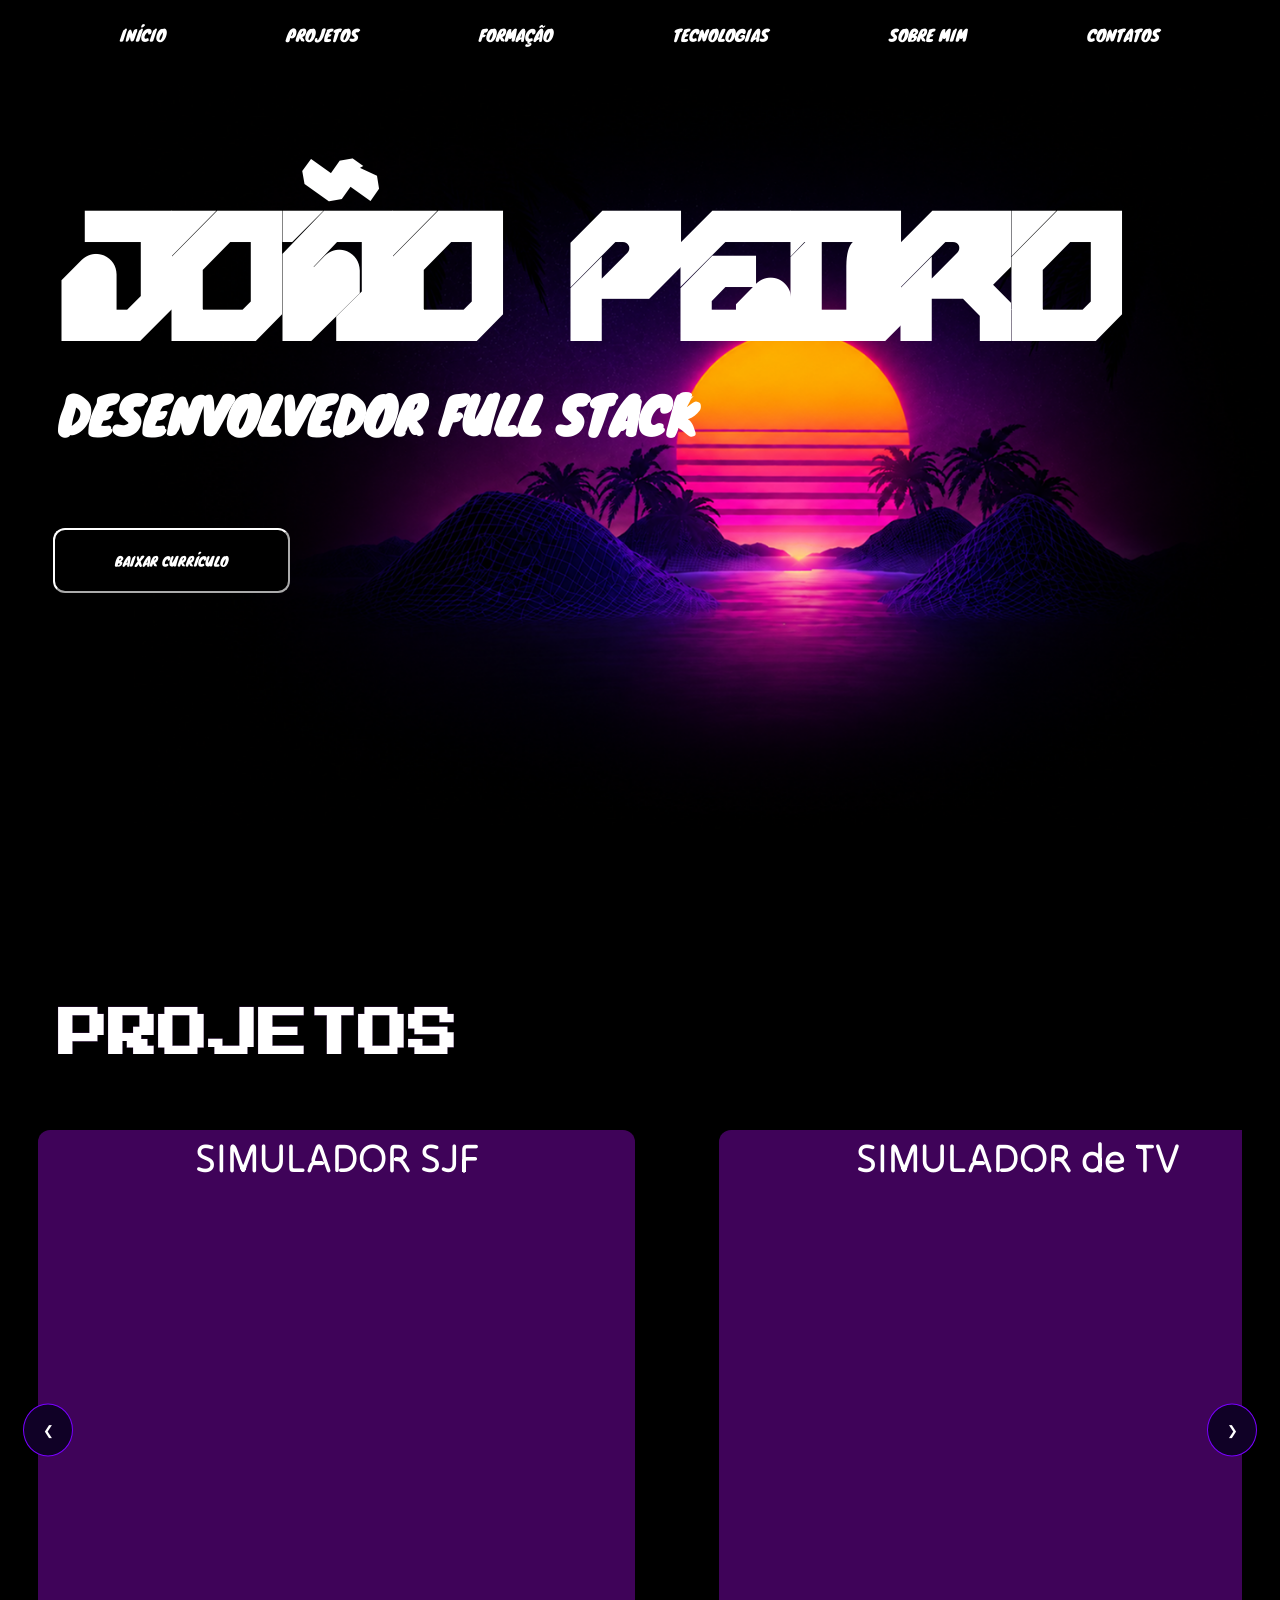
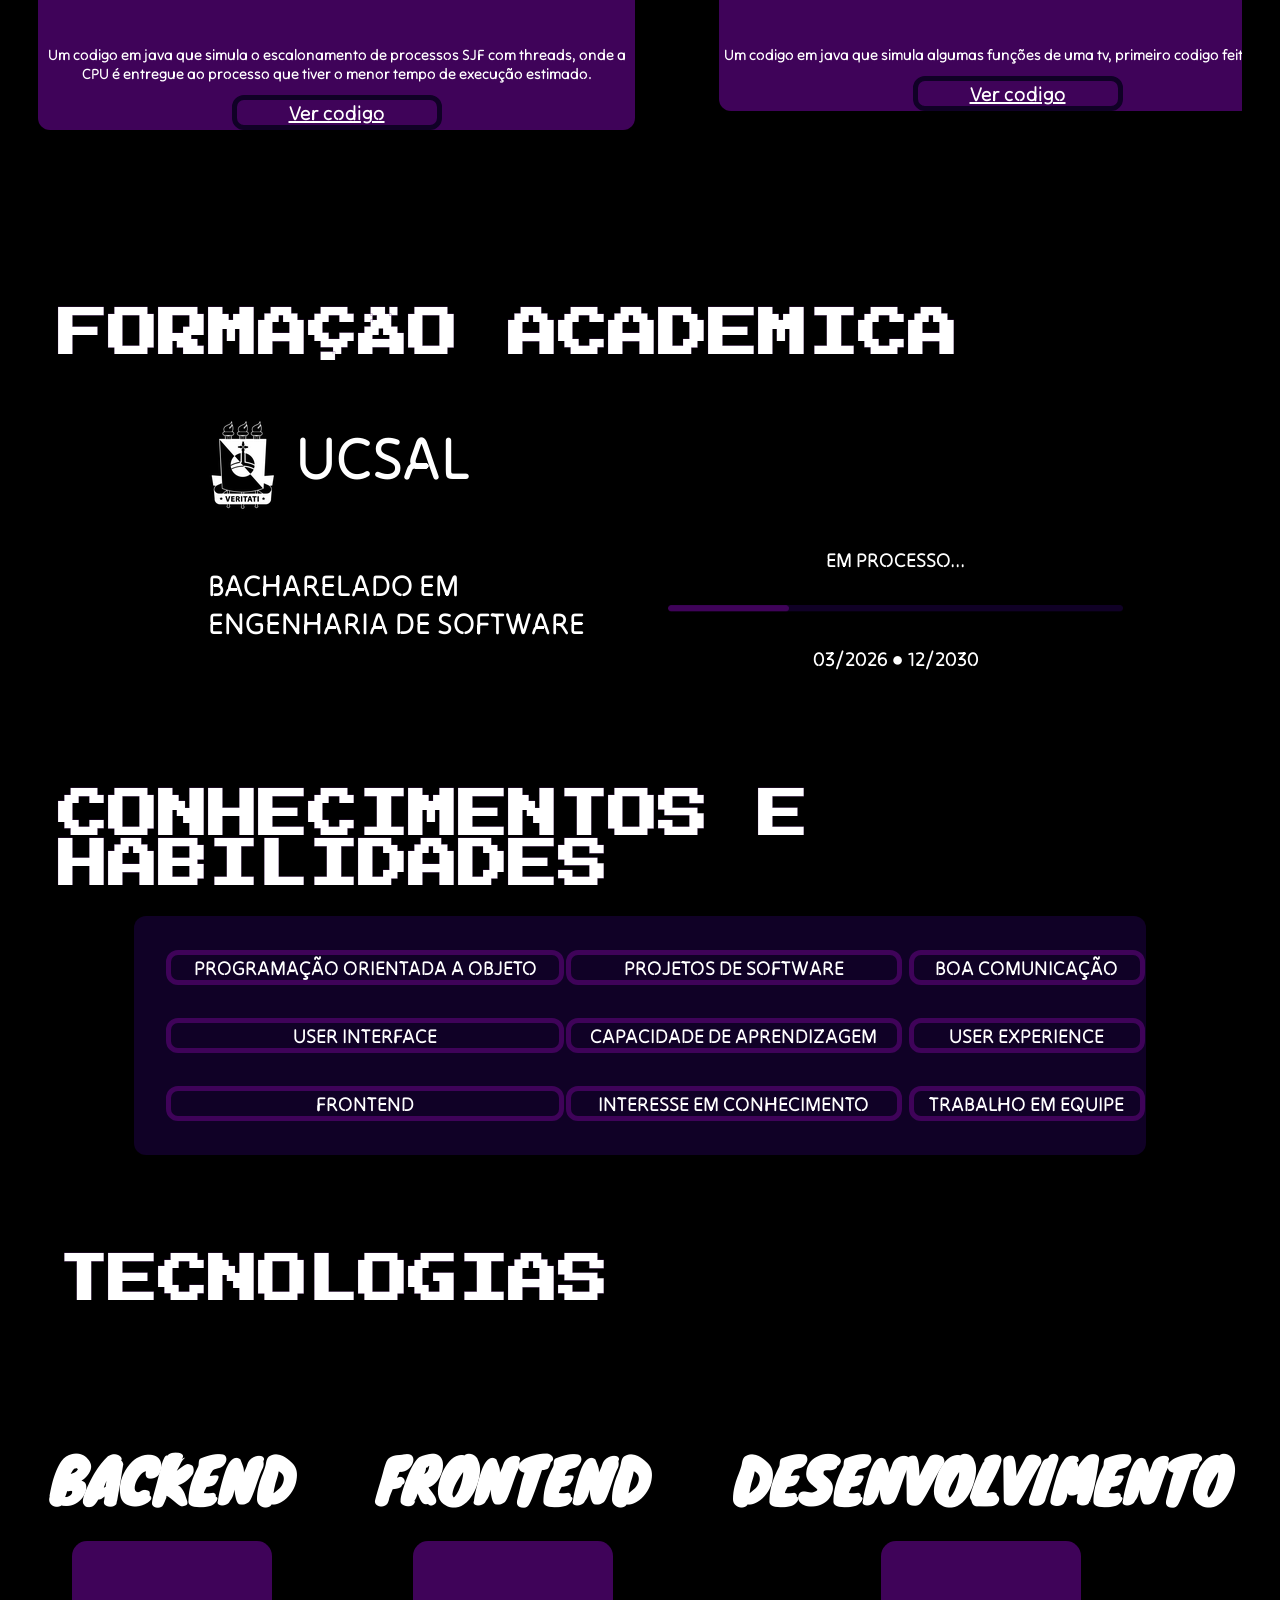
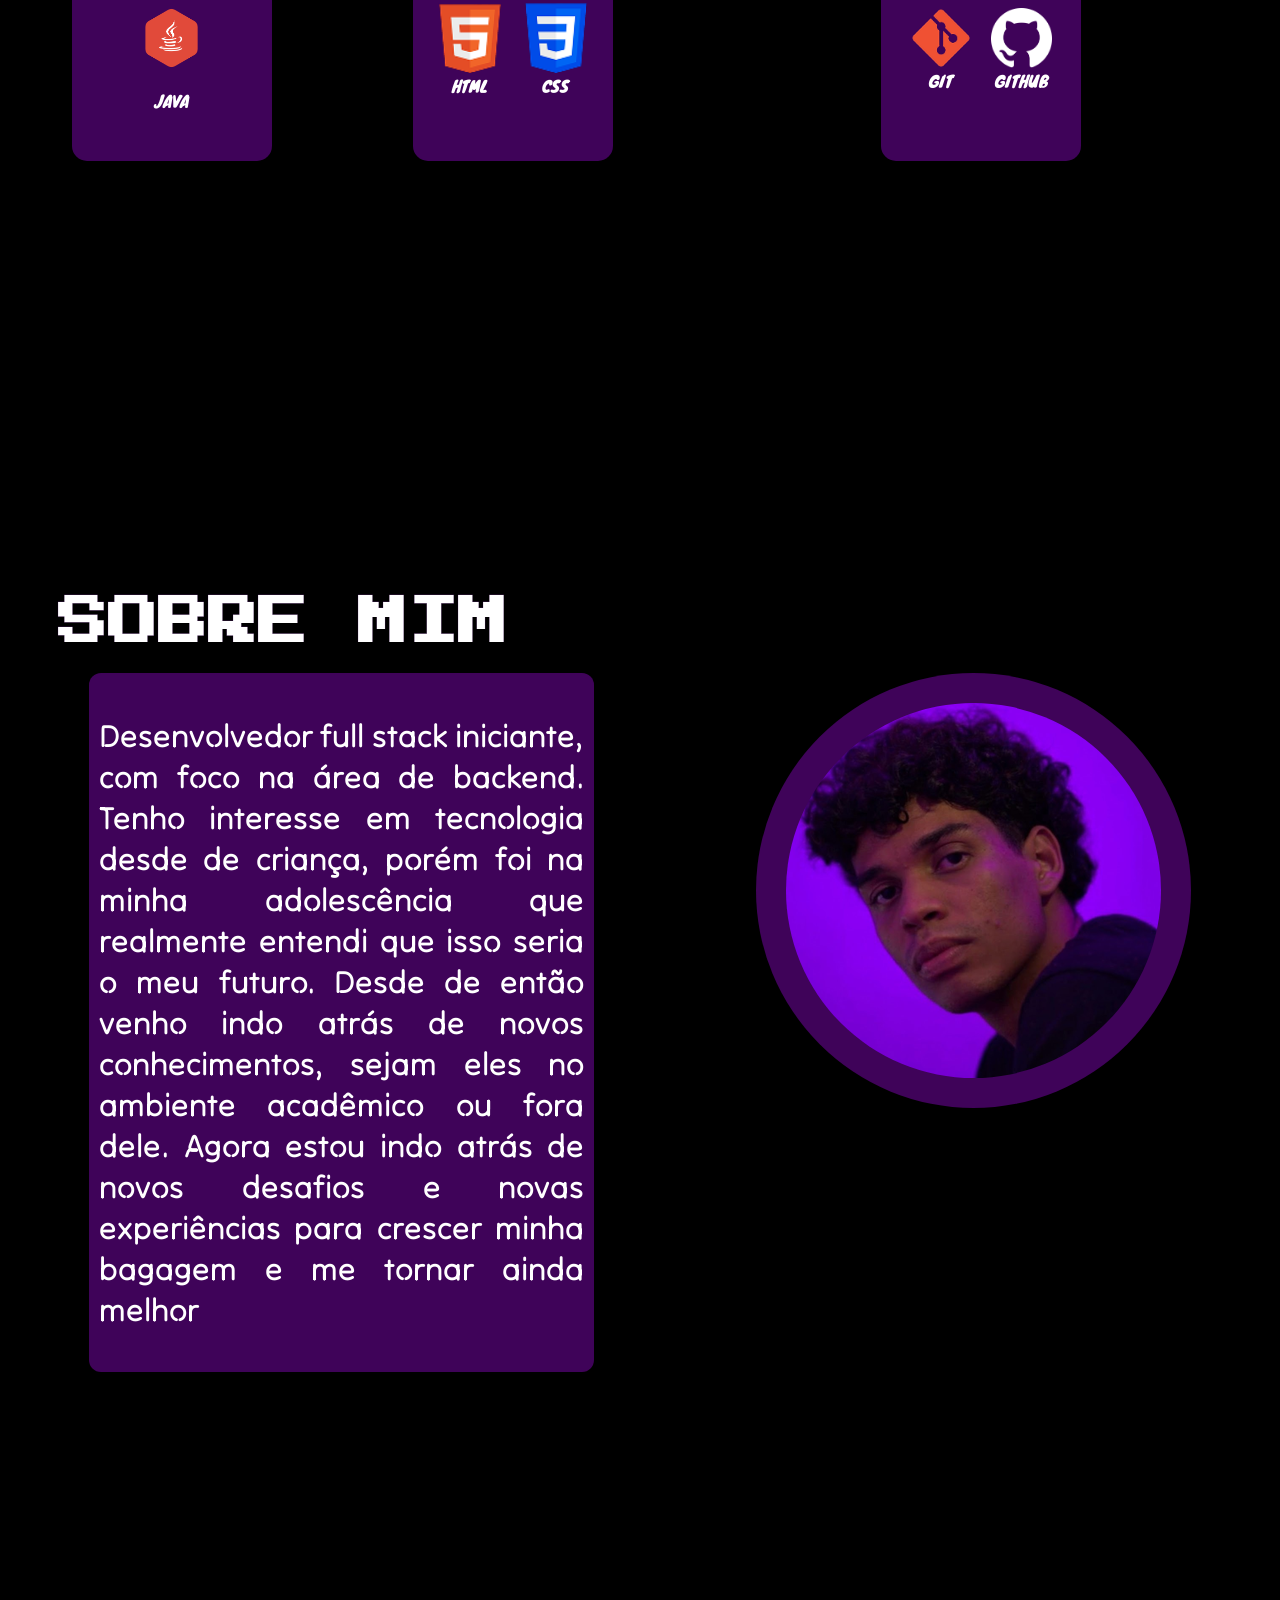
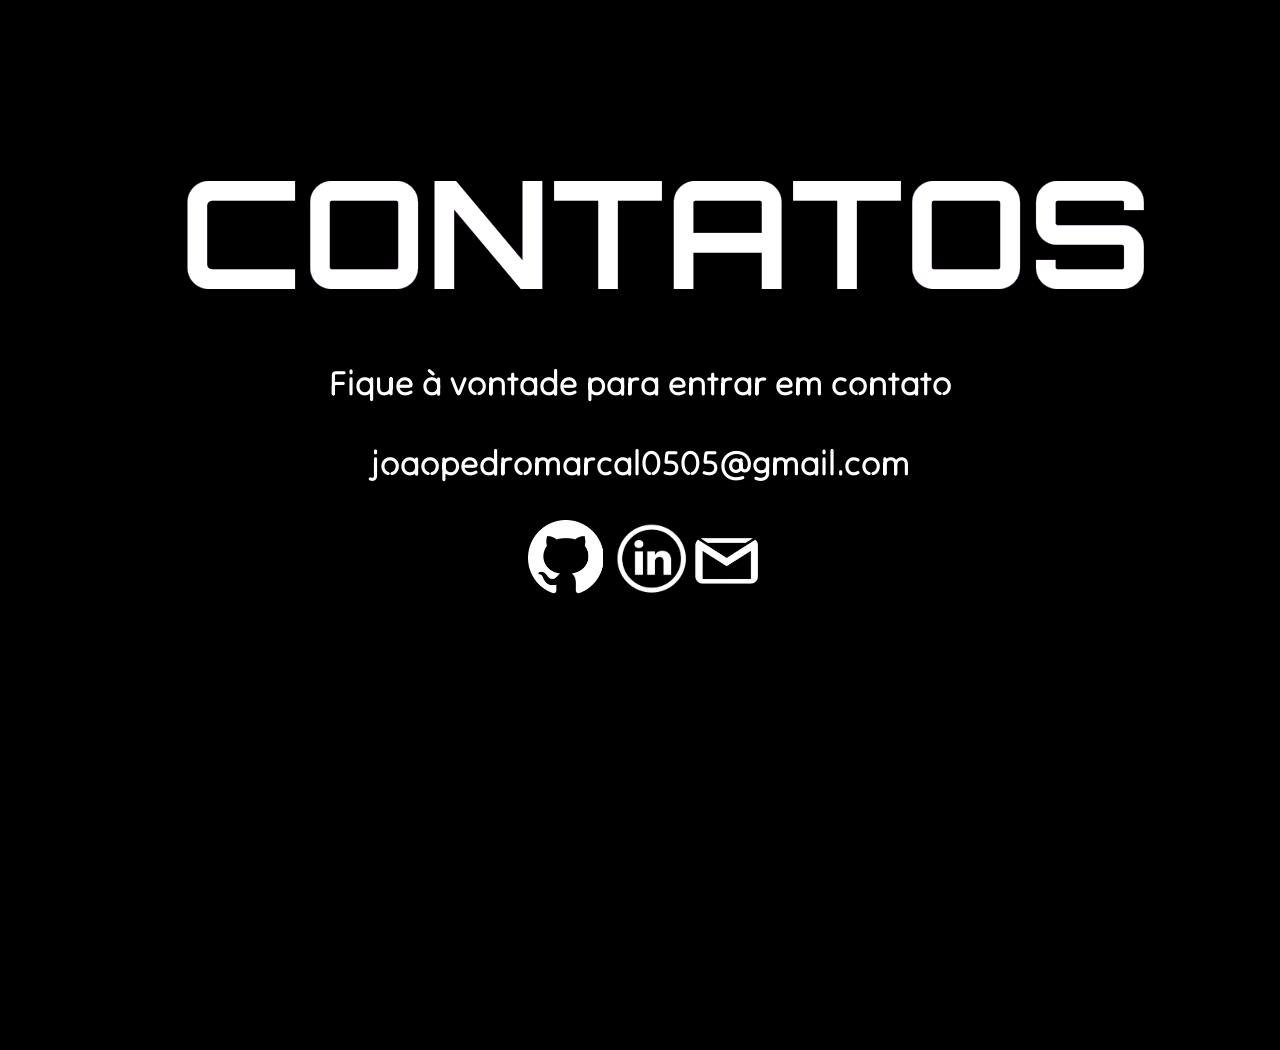
==== commit e43010ea: "Tentativa de responsividade" ====
--- a/index.html
+++ b/index.html
@@ -140,45 +140,48 @@
                     <img src="Imagens/Logo Ucsal.png" alt="UCSAL">
                     <h3>UCSAL</h3>
                 </div>
-
-                    <h4>BACHARELADO EM ENGENHARIA DE SOFTWARE</h4>
+                
+                <div id="bes">
+                    <div id="nomebes">
+                        <h4>BACHARELADO EM ENGENHARIA DE SOFTWARE</h4>
+                    </div>
 
                     <div id="processo">
-                        <h5>EM PROCESSO...</h5>
-                        <img src="Imagens/Barra processo.png" alt="Barra Processo" id="barraprocesso">
-                        <h5>03/2026 ● 12/2030</h5>
-                        
-                        
-                    </div>
+                            <h5>EM PROCESSO...</h5>
+                            <img src="Imagens/Barra processo.png" alt="Barra Processo" id="barraprocesso">
+                            <h5>03/2026 ● 12/2030</h5>
+                    </div>
+                </div>
 
             </div>        
 
             <h2>CONHECIMENTOS E HABILIDADES</h2>
 
             <div id="habilidades">
-
-            <div>
-
-                <h5>PROGRAMAÇÃO ORIENTADA A OBJETO</h5>
-                <h5>USER INTERFACE</h5>
-                <h5>FRONTEND</h5>
-            </div>
-
-
-            <div>
-
-                <h5>PROJETOS DE SOFTWARE</h5>
-                <h5>CAPACIDADE DE APRENDIZAGEM</h5>
-                <h5>INTERESSE EM CONHECIMENTO</h5>
-
-            </div>
-
-            <div>
-
-                <h5>BOA COMUNICAÇÃO</h5>
-                <h5>USER EXPERIENCE</h5>
-                <h5>TRABALHO EM EQUIPE</h5>
-
+                <div id="blocohabilidades">
+
+                <div>
+                    <h5>PROGRAMAÇÃO ORIENTADA A OBJETO</h5>
+                    <h5>USER INTERFACE</h5>
+                    <h5>FRONTEND</h5>
+                </div>
+
+
+                <div>
+
+                    <h5>PROJETOS DE SOFTWARE</h5>
+                    <h5>CAPACIDADE DE APRENDIZAGEM</h5>
+                    <h5>INTERESSE EM CONHECIMENTO</h5>
+
+                </div>
+
+                <div>
+
+                    <h5>BOA COMUNICAÇÃO</h5>
+                    <h5>USER EXPERIENCE</h5>
+                    <h5>TRABALHO EM EQUIPE</h5>
+
+                </div>
             </div>
 
         </div>
@@ -209,7 +212,7 @@
                 <div class="grupotec">
 
                     <div>
-                    <h3 id="nomefront">FRONTEND</h3>
+                    <h3>FRONTEND</h3>
                     </div>
 
                     <div id="blocofront">
@@ -262,12 +265,16 @@
         <section class="pagina" id="sobre">
             <h2>SOBRE MIM</h2>
 
+            <div id="conteudosobre">
+            
+            <div id="textosobre">
+                <h3>Desenvolvedor full stack iniciante, com foco na área de backend. Tenho interesse em tecnologia desde de criança, porém foi na minha adolescência que realmente entendi que isso seria o meu futuro. Desde de então venho indo atrás de novos conhecimentos, sejam eles no ambiente acadêmico ou fora dele. Agora estou indo atrás de novos desafios e novas experiências para crescer minha bagagem e me tornar ainda melhor</h3>
+            </div>
+
             <div id="bordaftminha">
                 <img src="Imagens/fotominha.png" alt="Foto de João Pedro" id="ftminha">
             </div>
 
-            <div id="textosobre">
-            <h3>Desenvolvedor full stack iniciante, com foco na área de backend. Tenho interesse em tecnologia desde de criança, porém foi na minha adolescência que realmente entendi que isso seria o meu futuro. Desde de então venho indo atrás de novos conhecimentos, sejam eles no ambiente acadêmico ou fora dele. Agora estou indo atrás de novos desafios e novas experiências para crescer minha bagagem e me tornar ainda melhor</h3>
             </div>
 
             
--- a/sytle.css
+++ b/sytle.css
@@ -209,19 +209,20 @@
     scroll-behavior: smooth;
     padding: 20px 5px;
     scroll-snap-type: x mandatory;
-    width: 100%;
-    height: 725px;
+    max-width: 100%;
+    max-height: 725px;
 }
 
 
 
 .projeto{
-    flex: 0 0 100%;
-    max-width: 96.8%;
     display: flex;
     flex-direction: column;
     background-color: #3F0359;
-    max-height: 100%;
+    height: 100%;
+    width: 50%;
+    max-width: 900px;
+    max-height: 650px;
     margin: 0 30px 0 30px;
     border-radius: 50px;
     box-sizing: border-box;
@@ -301,16 +302,20 @@
 }
 
 #habilidades{
-    margin-top: 60px;
-    height: 25vh;
+    display: flex;
+    justify-content: center;
+}
+
+#blocohabilidades{
+    margin-top: 2%;
+    max-height: 25%;
     width: 80%;
-    translate: 200px;
-    display: flex;
-    justify-content: space-around;
+    display: flex;
+    justify-content: space-evenly;
     align-items: center;
     flex-direction: row;
-    gap: 0px;
-    border-radius: 50px;
+    gap: 15px;
+    border-radius: 12px;
     background-color: #100126;
 }
 #habilidades h5{
@@ -318,14 +323,15 @@
     color: white;
     font-family: "Tilt Neon";
     font-size: 20px;
-    width: 400px;
-    border: 5px solid #3F0359 ;
-    border-radius: 12px;
+    width: 100%;
+    border: 5px solid #3F0359;
+    border-radius: 12px;
+    padding-left: 5%;
+    padding-right: 5%;
 }
 
 #habilidades h5:hover{
     background-color: #3F0359;
-    border-radius: 12px;
 }
 
 #blocoformacao{
@@ -343,23 +349,31 @@
     width: 40%;
 }
 
+#bes{
+    display: flex;
+
+}
+
+#nomebes{
+    width: 43%;
+}
+
 #processo{
     display: flex;
     flex-direction: column;
-    justify-content: flex-start;
-    align-items:flex-end;
-    position: relative;
-    bottom: 165px;
-}
+    justify-content: center;
+    align-items:center;
+    width: 50%;
+}
+
 
 #barraprocesso{
-    width: 50%;
+    width: 90%;
 }
 
 #blocoformacao h5{
     color: white;
     font-family: "Tilt Neon";
-    margin-right: 300px ;
     font-size: 20px;
 }
 
@@ -372,6 +386,7 @@
 }
 
 #blocoformacao h4{
+    margin-top: 12%;
     color: white;
     text-align:left;
     font-family: "Tilt Neon";
@@ -379,23 +394,27 @@
 }
 
 #blocostec {
-    height: 70vh;
+    margin-top: 10%;
+    height: 70%;
     width: 100%;
     display: flex;
     justify-content: space-around;
     align-items: center;
     flex-direction: row;
-    gap: 0px;
-}
-
-.grupotec {
-    display: flex;
-    flex-direction: column;
-    justify-content: center;
-    align-items: center;
-}
+}
+
+.grupotec{
+    display: flex;
+    flex-direction: column;
+    justify-content: center;
+    align-items: center;
+}
+
+
 
 #blocostec h3 {
+    display: flex;
+    justify-content: space-around;
     color: white;
     text-align: center;
     font-family: "Knewave";
@@ -410,7 +429,6 @@
     width: 200px;
     background-color: #3F0359;
     border-radius: 15px;
-
     display: flex;
     flex-direction: column;
     justify-content: center;
@@ -442,19 +460,12 @@
     width: 200px;
     background-color: #3F0359;
     border-radius: 15px;
-
-    display: flex;
-    flex-direction: column;
-    justify-content: center;
-    align-items: center;
-    translate: 50px;
-}
-
-
-
-#nomefront{
-    translate: 50px;
-}
+    display: flex;
+    flex-direction: column;
+    justify-content: center;
+    align-items: center;
+}
+
 
 #elementosfront{
     display: flex;
@@ -561,26 +572,25 @@
     font-family: "Knewave";
 }
 
+#conteudosobre{
+    display: flex;
+    flex-direction: row;
+    justify-content: space-around;
+}
+
 #sobre h2{
-    padding-bottom: 50px;
+    padding-bottom: 2%;
 }
 
 #textosobre {
     width: 40%;
-    translate: 150px;
     background-color: #3F0359;
     border-radius: 12px;
 }
 
-#bordaftminha{
-    height: 60px;
-    width: 60px;
-}
 
 
 #ftminha{
-    position: relative;
-    left: 1200px;
     background-color: #3F0359;
     border-radius: 100%;
     padding: 30px;
@@ -589,8 +599,9 @@
 #sobre h3{
     color: white;
     font-family: "Tilt Neon";
-    font-size: 35px;
-    padding: 20px;
+    font-size: 2rem;
+    padding: 2%;
+    text-align: justify;
 }
 
 
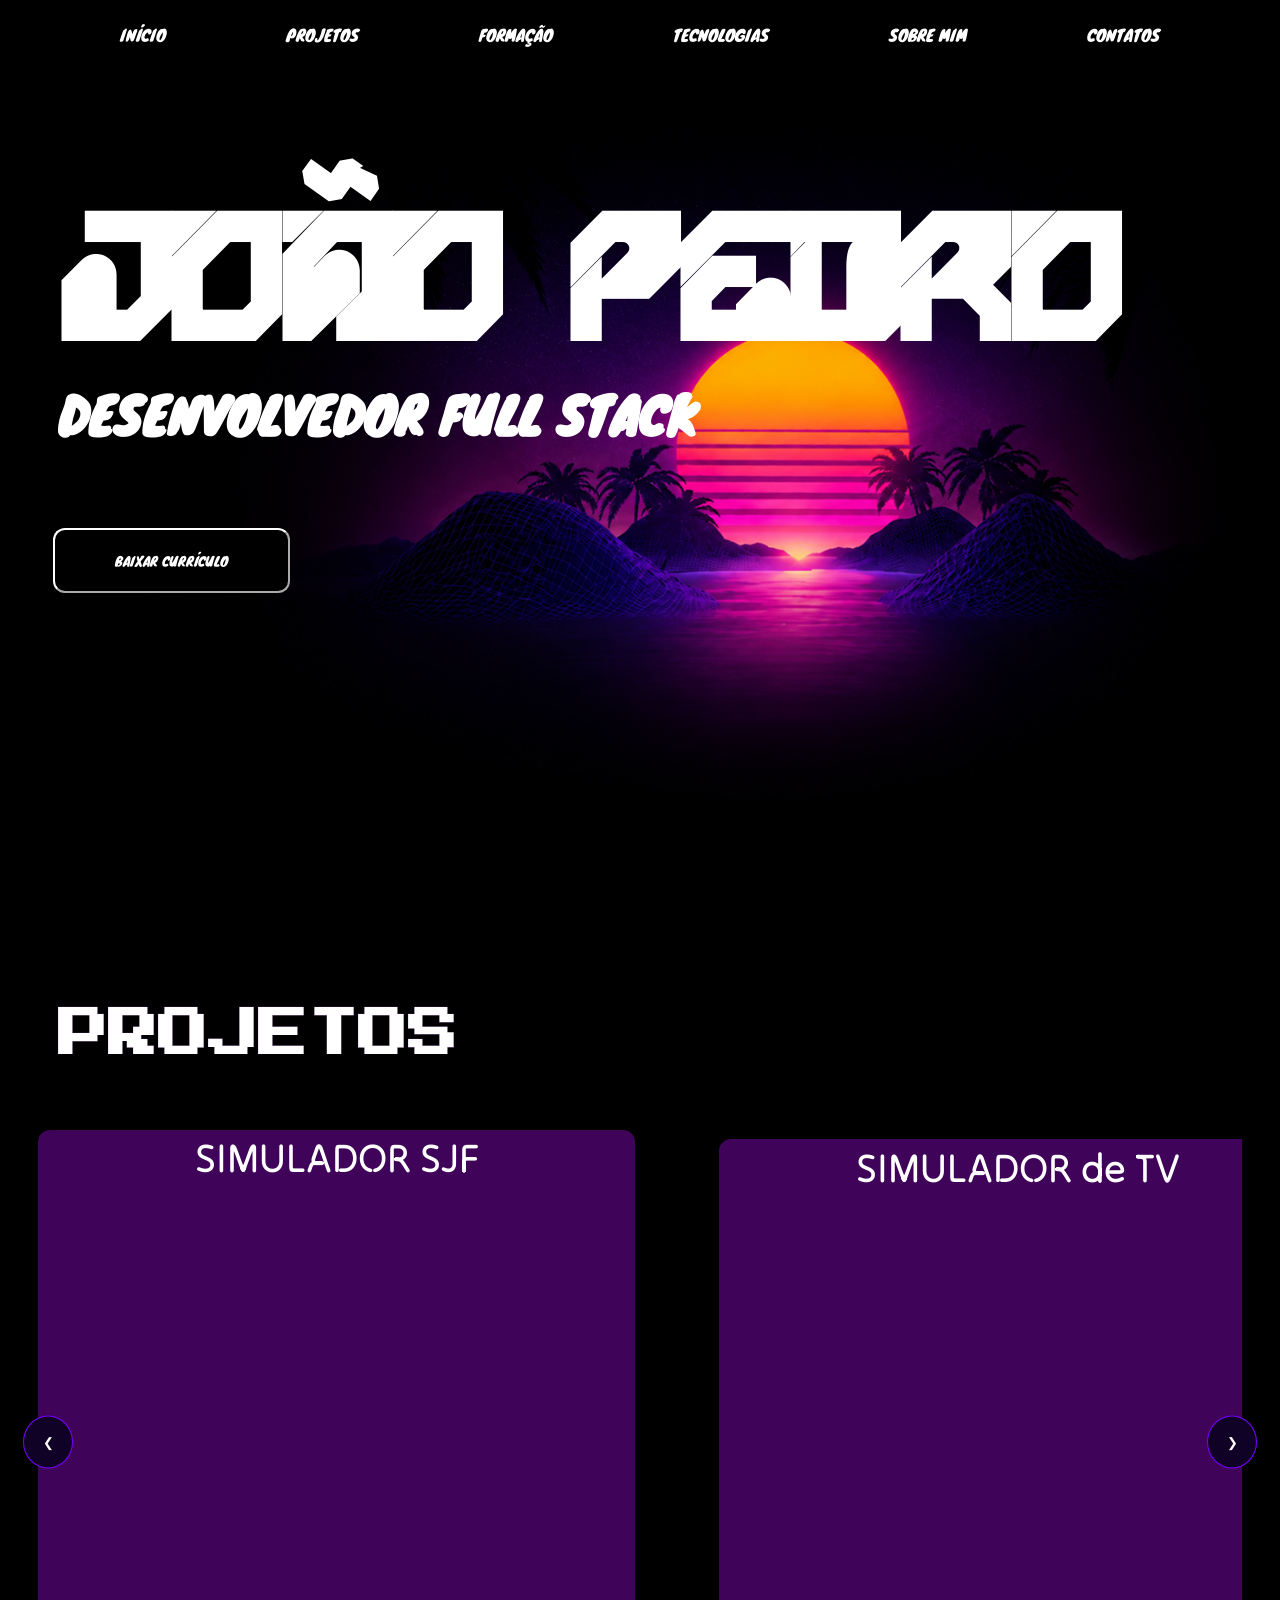
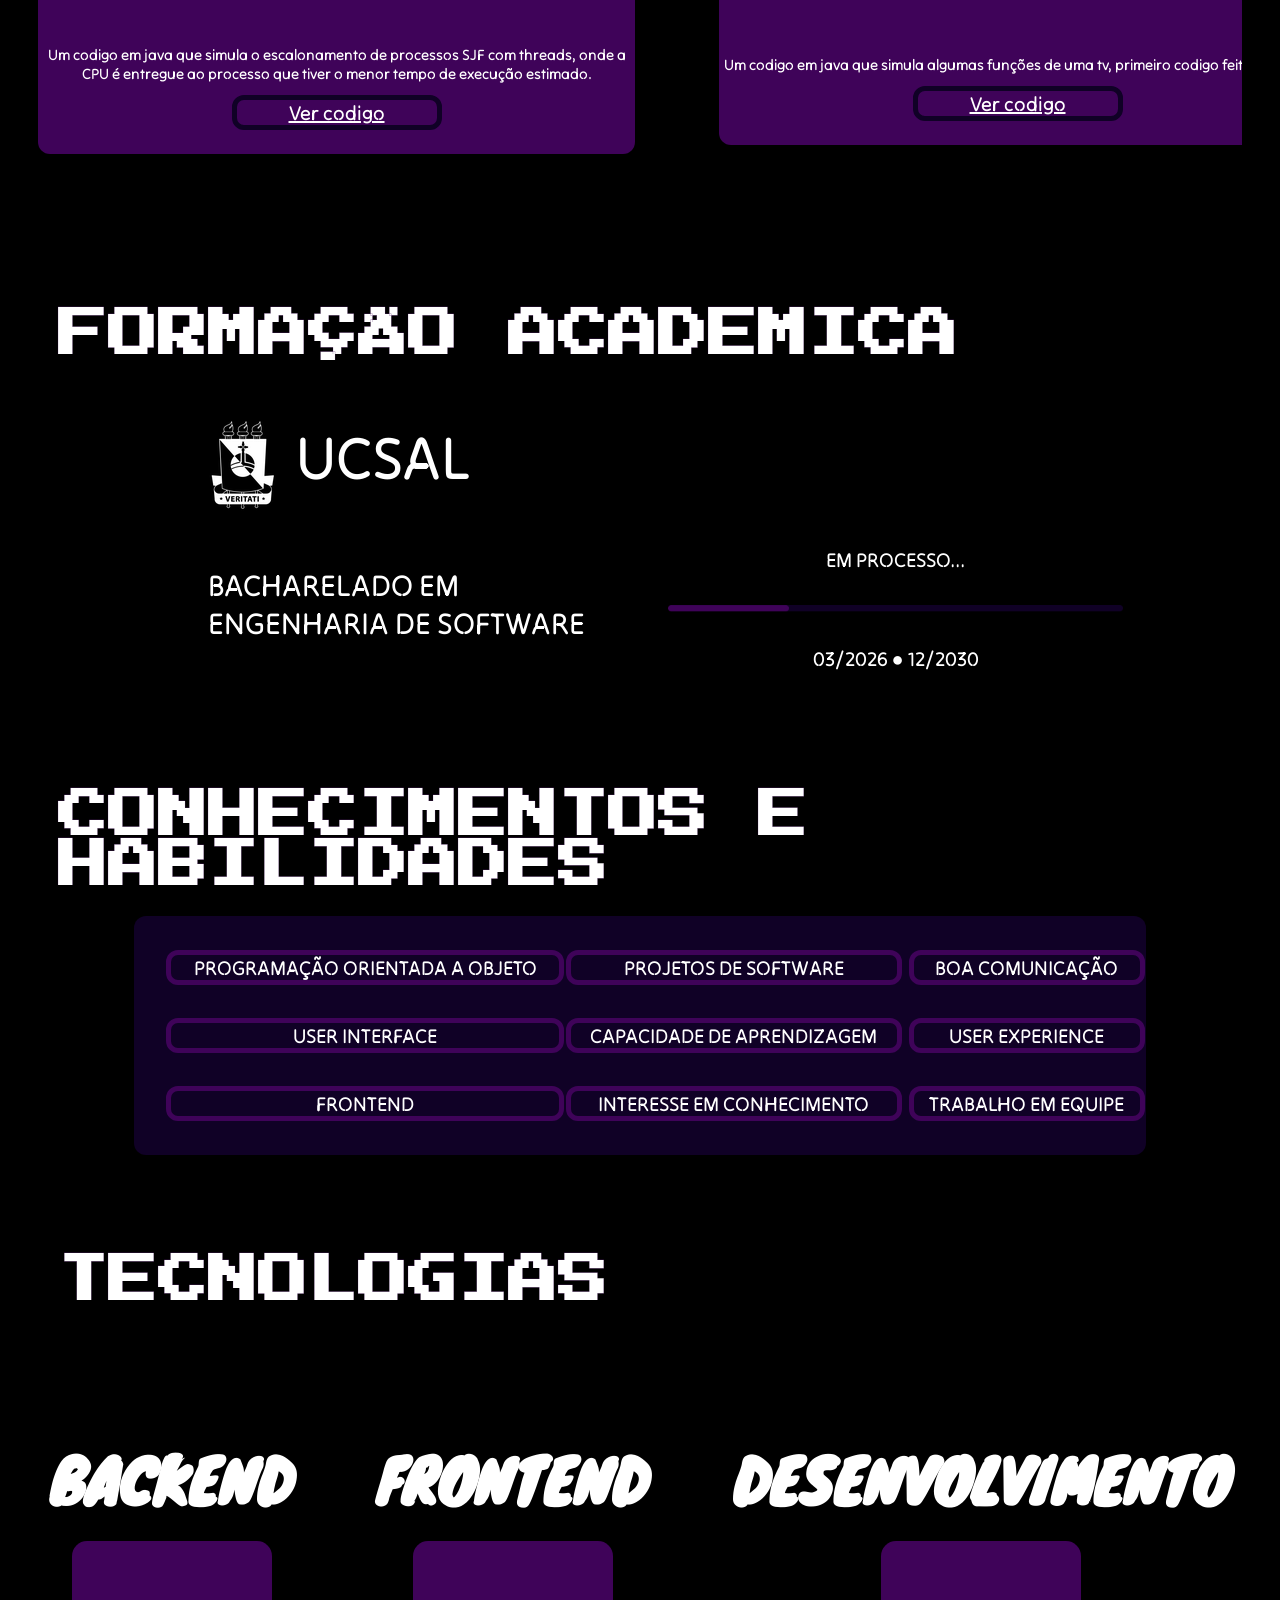
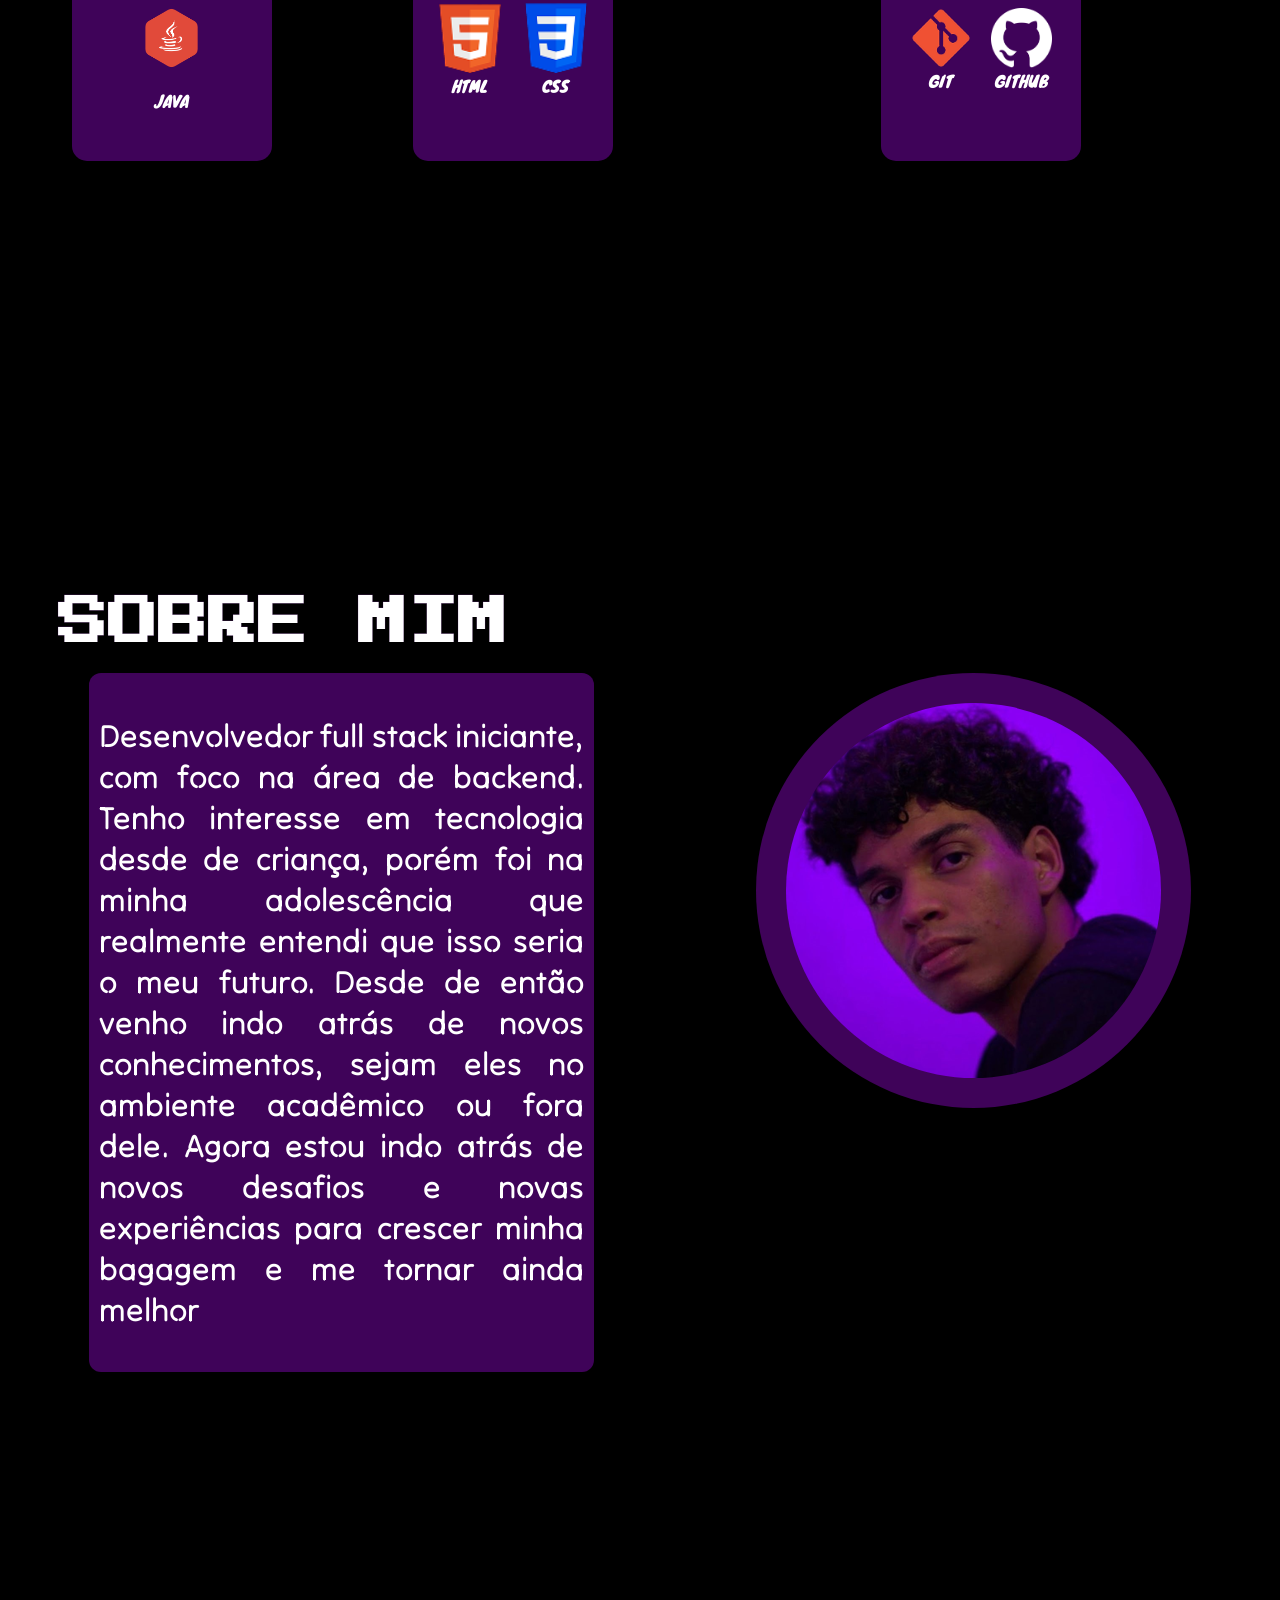
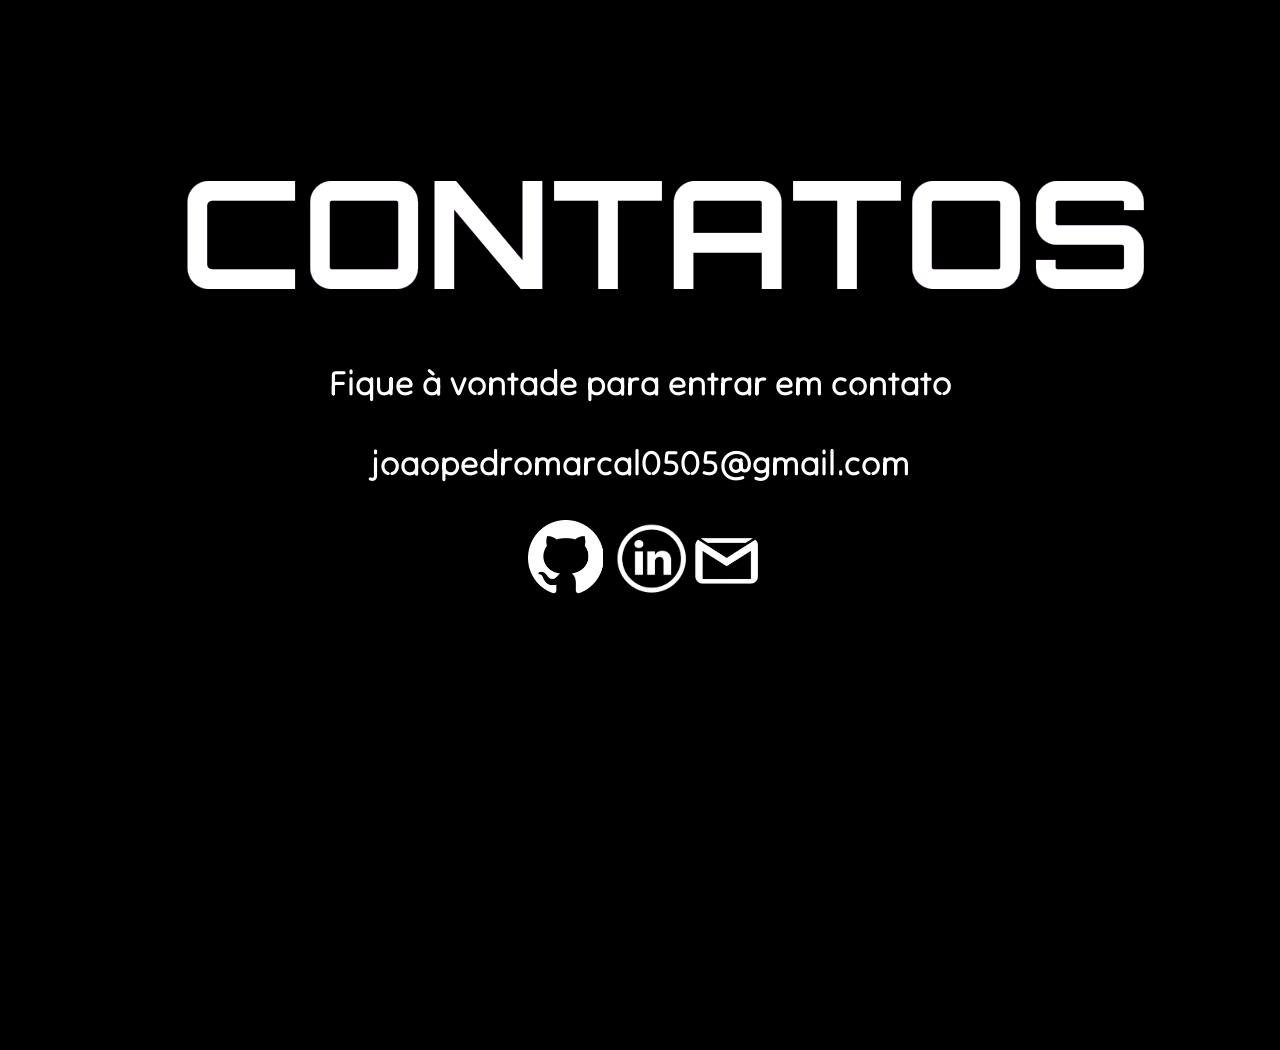
==== commit e094fadd: "add favicon" ====
--- a/index.html
+++ b/index.html
@@ -15,6 +15,7 @@
     <link rel="preconnect" href="https://fonts.gstatic.com" crossorigin>
     <link href="https://fonts.googleapis.com/css2?family=Tilt+Neon&display=swap" rel="stylesheet">
     <script src="script.js"></script>
+    <link rel="shortcut icon" href="Imagens/favicon.ico" type="image/x-icon">
 </head>
 <body>
 
--- a/sytle.css
+++ b/sytle.css
@@ -204,6 +204,7 @@
     display: flex;
     flex-direction: row;
     justify-content: space-around;
+    align-items: center;
     gap: 1.5rem;
     overflow-x: auto;
     scroll-behavior: smooth;
@@ -229,6 +230,7 @@
     color: white;
     border-radius: 12px;
     scroll-snap-align: start;
+    padding-bottom: 2%;
 }
 
 .projeto h3{
@@ -683,22 +685,25 @@
 
 
 /* ============================= */
-/* ADAPTAÇÃO PARA DISPOSITIVOS MÓVEIS com o uso de IA */
+/* ADAPTAÇÃO PARA DISPOSITIVOS MÓVEIS realizado com o uso de IA */
 /* ============================= */
 
+
 @media (max-width: 768px) {
 
+
     html {
         width: 100%;
         min-width: 0;
-        min-height: 100%;
         scroll-snap-type: y proximity;
+        overflow-x: clip;
     }
 
     body {
         width: 100%;
+        min-width: 0;
         margin: 0;
-        overflow-x: hidden;
+        overflow-x: clip;
     }
 
     section {
@@ -706,190 +711,286 @@
         height: auto;
         min-height: 100vh;
         box-sizing: border-box;
-        padding-bottom: 40px;
+        padding-bottom: 2rem;
     }
 
     h2 {
-        font-size: 22px;
+        font-size: clamp(1.4rem, 5vw, 2rem);
+        text-align: center;
+        padding: 2rem 1rem 1.25rem;
         margin: 0;
-        padding: 35px 15px 20px;
-        text-align: center;
-        overflow-wrap: anywhere;
-    }
-
-    /* MENU */
+        overflow-wrap: break-word;
+    }
+
+
 
     nav {
         width: 100%;
+    }
+
+    nav ul {
+        position: fixed;
+        top: 0;
+        left: 0;
+        width: 100%;
         max-height: none;
-    }
-
-    ul {
-        width: 100%;
-        max-height: 90px;
         display: flex;
         flex-wrap: wrap;
         justify-content: center;
         align-items: center;
+        margin: 0;
+        padding: 0.35rem;
         background-color: #000000;
+        box-sizing: border-box;
         z-index: 20;
-        box-sizing: border-box;
-    }
-
-    ul li {
+    }
+
+    nav ul li {
         float: none;
-    }
-
-    ul li a {
-        padding: 8px 7px;
-        font-size: 11px;
-    }
-
+        flex: 0 0 auto;
+    }
+
+    nav ul li a {
+        display: block;
+        padding: 0.5rem 0.4rem;
+        font-size: clamp(0.6rem, 2.2vw, 0.8rem);
+        text-align: center;
+        white-space: nowrap;
+    }
 
 
     .inicio {
+        width: 100%;
+        height: auto;
         min-height: 100vh;
-        height: auto;
-        padding-top: 100px;
+        padding: 6rem 1rem 2rem;
         box-sizing: border-box;
         background-position: center;
         background-size: cover;
     }
 
     .inicio h1 {
-        font-size:  clamp(38px, 10vw, 65px);
+        font-size: clamp(2.4rem, 10vw, 4rem);
+        margin: 2rem 0 0.5rem;
+        text-align: center;
         overflow-wrap: anywhere;
-        text-align: center;
+        width: 100%;
+        align-items: center;
+        box-sizing: border-box;
     }
 
     .inicio h2 {
-        font-size: clamp(17px, 4.5vw, 27px);
+        font-size: clamp(1rem, 4.5vw, 1.7rem);
+        margin: 0;
+        padding: 0.5rem 0;
         text-align: center;
     }
 
     .curriculo {
-
-        margin: 60px auto 30px;
-        padding: 15px 20px;
-        max-width: 90%;
-        box-sizing: border-box;
-        border: 5px solid white;
+        display: block;
+        width: 90%;
+        max-width: 420px;
+        margin: 30px auto 30px;
+        padding: 15px 10px;
+        box-sizing: border-box;
+        text-align: center;
     }
 
     #curriculo {
         display: flex;
         justify-content: center;
-        text-align: center;
-    }
+        align-items: center;
+        width: 100%;
+        height: auto;
+        max-height: none;
+        margin: 0;
+        padding: 0;
+        box-sizing: border-box;
+    }
+
+    #curriculo a {
+        display: block;
+        width: 90%;
+        max-width: 420px;
+        margin: 0 auto;
+    }
+
+    .botaocurriculo {
+        display: block;
+        width: 100%;
+        margin: 45px 0 30px;
+        padding: 20px 10px;
+        box-sizing: border-box;
+        text-align: center;
+    }
+
+
 
 
 
     #projetos {
-        height: auto;
-        gap: 20px;
+        width: 100%;
+        height: auto;
+        min-height: 100vh;
+        gap: 1rem;
     }
 
     .areaprojetos {
-        width: 100%;
+        position: relative;
+        width: 100%;
+        max-width: 100%;
+        min-width: 0;
         box-sizing: border-box;
     }
 
     .projetos {
-        width: 100%;
-        height: auto;
-        box-sizing: border-box;
+        display: flex;
+        flex-direction: row;
+        flex-wrap: nowrap;
         justify-content: flex-start;
-        gap: 15px;
-        padding: 15px 10px 25px;
+        align-items: stretch;
+        gap: 1rem;
+        width: 100%;
+        height: auto;
+        padding: 1rem;
+        box-sizing: border-box;
+        overflow-x: auto;
+        overflow-y: hidden;
+        scroll-snap-type: x mandatory;
+        scroll-behavior: smooth;
     }
 
     .projeto {
-        flex: 0 0 calc(100vw - 50px);
-        width: calc(100vw - 50px);
+        display: flex;
+        flex: 0 0 100%;
+        flex-direction: column;
+        width: 100%;
+        max-width: 100%;
         min-width: 0;
         height: auto;
-        min-height: 420px;
+        min-height: 0;
         margin: 0;
-        padding: 15px;
-        box-sizing: border-box;
+        padding: 1rem;
+        box-sizing: border-box;
+        border-radius: 0.75rem;
+        scroll-snap-align: start;
     }
 
     .projeto h3 {
-        font-size: 23px;
-        margin: 10px 0;
+        font-size: clamp(1.25rem, 5vw, 1.7rem);
+        margin: 0.5rem 0;
+        text-align: center;
         overflow-wrap: anywhere;
     }
 
     .projeto h4 {
-        font-size: 14px;
+        font-size: 0.9rem;
         line-height: 1.5;
-        margin: 15px 0;
+        margin: 0.75rem 0;
+        text-align: center;
+        overflow-wrap: break-word;
     }
 
     .projeto a {
-        width: 180px;
-        max-width: 100%;
-        box-sizing: border-box;
-        font-size: 17px;
-        margin: 10px auto;
-        border: 5px solid #100126 ;
+        width: 100%;
+        max-width: 12rem;
+        margin: 0.75rem auto;
+        padding: 0.5rem;
+        box-sizing: border-box;
+        font-size: 1rem;
+        text-align: center;
+    }
+
+    .codigo {
+        width: 100%;
+        max-width: 100%;
+        justify-content: center;
+    }
+
+    #imagemcopa,
+    #imagemsol,
+    #imagemsjf {
+        display: flex;
+        justify-content: center;
+        align-items: center;
+        width: 100%;
+        max-width: 100%;
+        min-width: 0;
+    }
+
+    #imagemcopa img,
+    #imagemsol img {
+        display: block;
+        max-width: 100%;
+        height: auto;
+        max-height: 15rem;
+        object-fit: contain;
+    }
+
+    #imagemsjf video {
+        display: block;
+        width: 100%;
+        max-width: 100%;
+        height: auto;
+        max-height: 18rem;
+        object-fit: contain;
+        border-radius: 0.75rem;
     }
 
     .controles {
-        padding: 0 8px;
+        top: 50%;
+        left: 0;
+        width: 100%;
+        padding: 0 0.25rem;
+        box-sizing: border-box;
     }
 
     .controles button {
-        width: 35px;
-        height: 40px;
-    }
-
-    #imagemsjf video {
-        width: 100%;
-        height: auto;
-        max-height: 260px;
-        object-fit: contain;
-    }
-
-    #imagemsol img {
-        max-width: 100%;
-        height: auto;
-        max-height: 200px;
+        width: 2.25rem;
+        height: 2.5rem;
+        margin: 0;
     }
 
 
 
     #blocoformacao {
         width: 90%;
-        height: auto;
-        margin: 25px auto;
-        translate: 0;
+        max-width: 100%;
+        height: auto;
+        margin: 2rem auto;
+        translate: none;
+        box-sizing: border-box;
     }
 
     #ucsal {
-        width: 100%;
+        display: flex;
+        flex-wrap: wrap;
+        justify-content: center;
         align-items: center;
-        gap: 12px;
+        gap: 0.75rem;
+        width: 100%;
     }
 
     #ucsal img {
-        max-width: 65px;
+        max-width: 4rem;
         height: auto;
     }
 
     #blocoformacao h3 {
         height: auto;
-        font-size: 35px;
+        font-size: clamp(1.5rem, 6vw, 2.2rem);
+        overflow-wrap: break-word;
     }
 
     #blocoformacao h4 {
-        font-size: 19px;
+        font-size: clamp(1rem, 4vw, 1.2rem);
         line-height: 1.4;
+        overflow-wrap: break-word;
     }
 
     #blocoformacao h5 {
         margin-right: 0;
-        font-size: 15px;
+        font-size: 0.9rem;
         text-align: center;
     }
 
@@ -897,149 +998,178 @@
         position: static;
         bottom: auto;
         align-items: center;
-        margin-top: 20px;
+        margin-top: 1rem;
     }
 
     #barraprocesso {
         width: 80%;
-    }
+        max-width: 100%;
+    }
+
+
 
     #habilidades {
+        display: flex;
+        flex-direction: column;
+        justify-content: flex-start;
+        align-items: center;
         width: 90%;
         height: auto;
         margin: 25px auto;
         padding: 15px;
-        box-sizing: border-box;
+        gap: 10px;
         translate: 0;
+        box-sizing: border-box;
+    }
+
+    #habilidades div {
+        display: flex;
         flex-direction: column;
-        gap: 10px;
-    }
-
-    #habilidades > div {
-        width: 100%;
+        width: 100%;
+        gap: 0;
+        box-sizing: border-box;
     }
 
     #habilidades h5 {
         width: 100%;
-        box-sizing: border-box;
+        margin: 8px 0;
+        padding: 12px 8px;
+        box-sizing: border-box;
+        text-align: center;
         font-size: 15px;
-        padding: 10px 5px;
-        margin: 10px 0;
+        overflow-wrap: anywhere;
     }
 
 
     #blocostec {
-        width: 100%;
-        height: auto;
-        padding: 20px 0;
-        box-sizing: border-box;
+        display: flex;
         flex-direction: column;
-        gap: 35px;
+        align-items: center;
+        gap: 2rem;
+        width: 100%;
+        height: auto;
+        padding: 1.5rem 0;
+        box-sizing: border-box;
     }
 
     .grupotec {
         width: 100%;
+        max-width: 100%;
+        min-width: 0;
+        box-sizing: border-box;
     }
 
     #blocostec h3 {
-        font-size: 30px;
-        overflow-wrap: anywhere;
+        max-width: 100%;
+        font-size: clamp(1.5rem, 7vw, 2rem);
+        text-align: center;
+        overflow-wrap: break-word;
     }
 
     #blocoback,
     #blocofront,
     #blocodesenvolvimento {
-        max-width: 90%;
-        box-sizing: border-box;
-    }
-
-    #blocofront {
-        translate: 0;
-    }
-
+        padding: 2%;
+        width: 40%;
+        max-width: 100%;
+        height: auto;
+        margin-left: auto;
+        margin-right: auto;
+        box-sizing: border-box;
+    }
+
+    #blocofront,
     #nomefront {
-        translate: 0;
+        translate: none;
     }
 
     #elementosfront,
     #elementosdev {
+        display: flex;
+        flex-wrap: wrap;
         justify-content: center;
-        gap: 15px;
-    }
-
-
-    #sobre h2 {
-        padding-bottom: 25px;
-    }
+        gap: 1rem;
+        max-width: 100%;
+    }
+
+
 
     #bordaftminha {
         width: 100%;
         height: auto;
-        margin: 0 auto 20px;
+        margin: 0 auto 1.25rem;
     }
 
     #ftminha {
         position: static;
         display: block;
-        width: 120px;
-        height: 120px;
+        width: clamp(7rem, 35vw, 9rem);
+        height: auto;
+        max-width: 100%;
+        margin: 0 auto;
+        padding: 0.5rem;
+        box-sizing: border-box;
         object-fit: cover;
-        box-sizing: border-box;
-        padding: 10px;
-        margin: 0 auto;
     }
 
     #textosobre {
         width: 90%;
+        max-width: 100%;
         margin: 0 auto;
-        translate: 0;
+        translate: none;
         box-sizing: border-box;
     }
 
     #sobre h3 {
-        font-size: 18px;
+        margin: 0;
+        padding: 1rem;
+        font-size: clamp(1rem, 4vw, 1.15rem);
         line-height: 1.6;
-        padding: 18px;
-        margin: 0;
+        overflow-wrap: break-word;
     }
 
 
 
     #contato h2 {
-        padding-top: 50px;
-        font-size: clamp(30px, 9vw, 55px);
+        padding: 3rem 1rem 1.5rem;
+        font-size: clamp(2rem, 9vw, 3.5rem);
         overflow-wrap: anywhere;
     }
 
     #contato h3 {
-        font-size: 17px;
+        padding: 0 1rem;
+        font-size: clamp(1rem, 4vw, 1.2rem);
         line-height: 1.5;
-        padding: 0 15px;
         overflow-wrap: anywhere;
+        text-align: center;
     }
 
     #botoescontato {
-        width: 100%;
-        height: auto;
-        translate: 0;
         display: flex;
+        flex-wrap: wrap;
         justify-content: center;
         align-items: center;
-        gap: 15px;
-        margin: 30px auto;
+        gap: 1rem;
+        width: 100%;
+        height: auto;
+        margin: 2rem auto;
+        translate: none;
+        box-sizing: border-box;
     }
 
     .buttonlinkedin,
     .buttongmail {
-        translate: 0;
-    }
-}
-
-
-
-
-
-
-
-
-
+        translate: none;
+        max-width: 100%;
+    }
+}
+
+
+
+
+
+
+
+
+
+
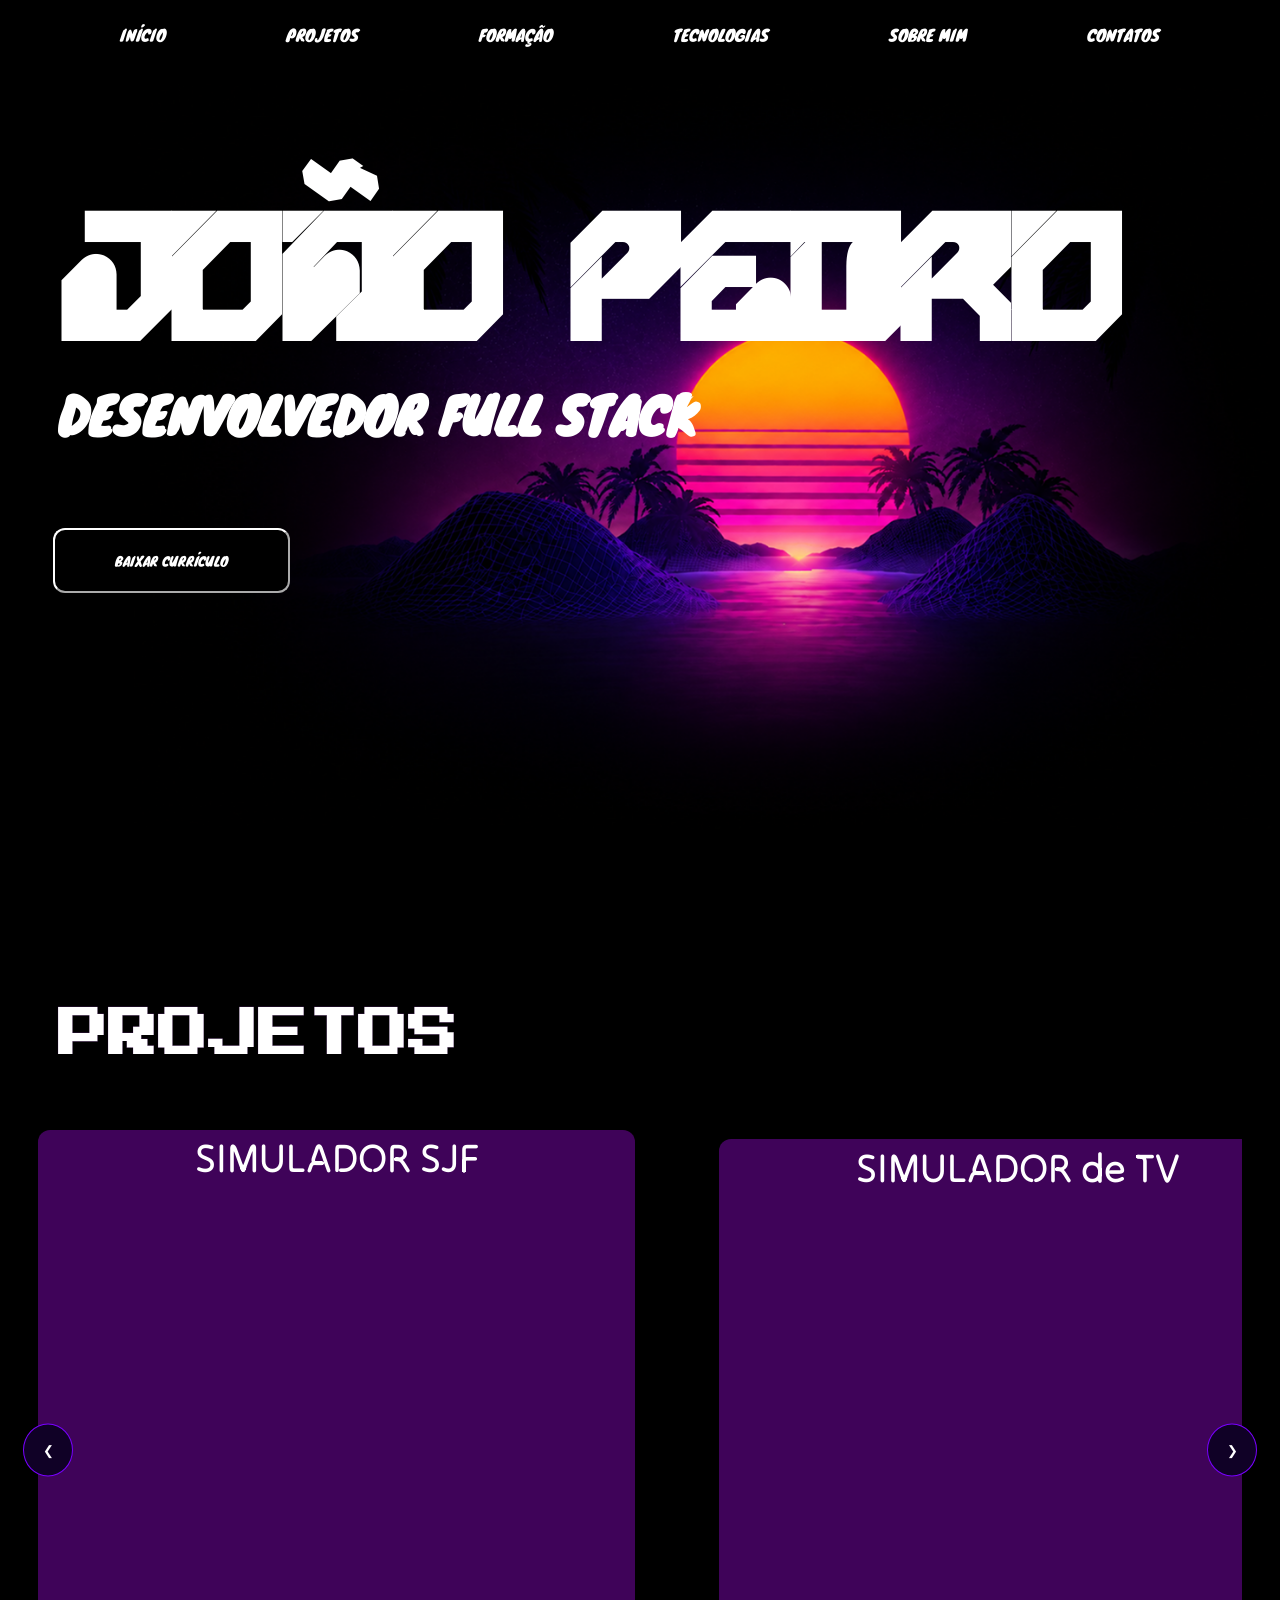
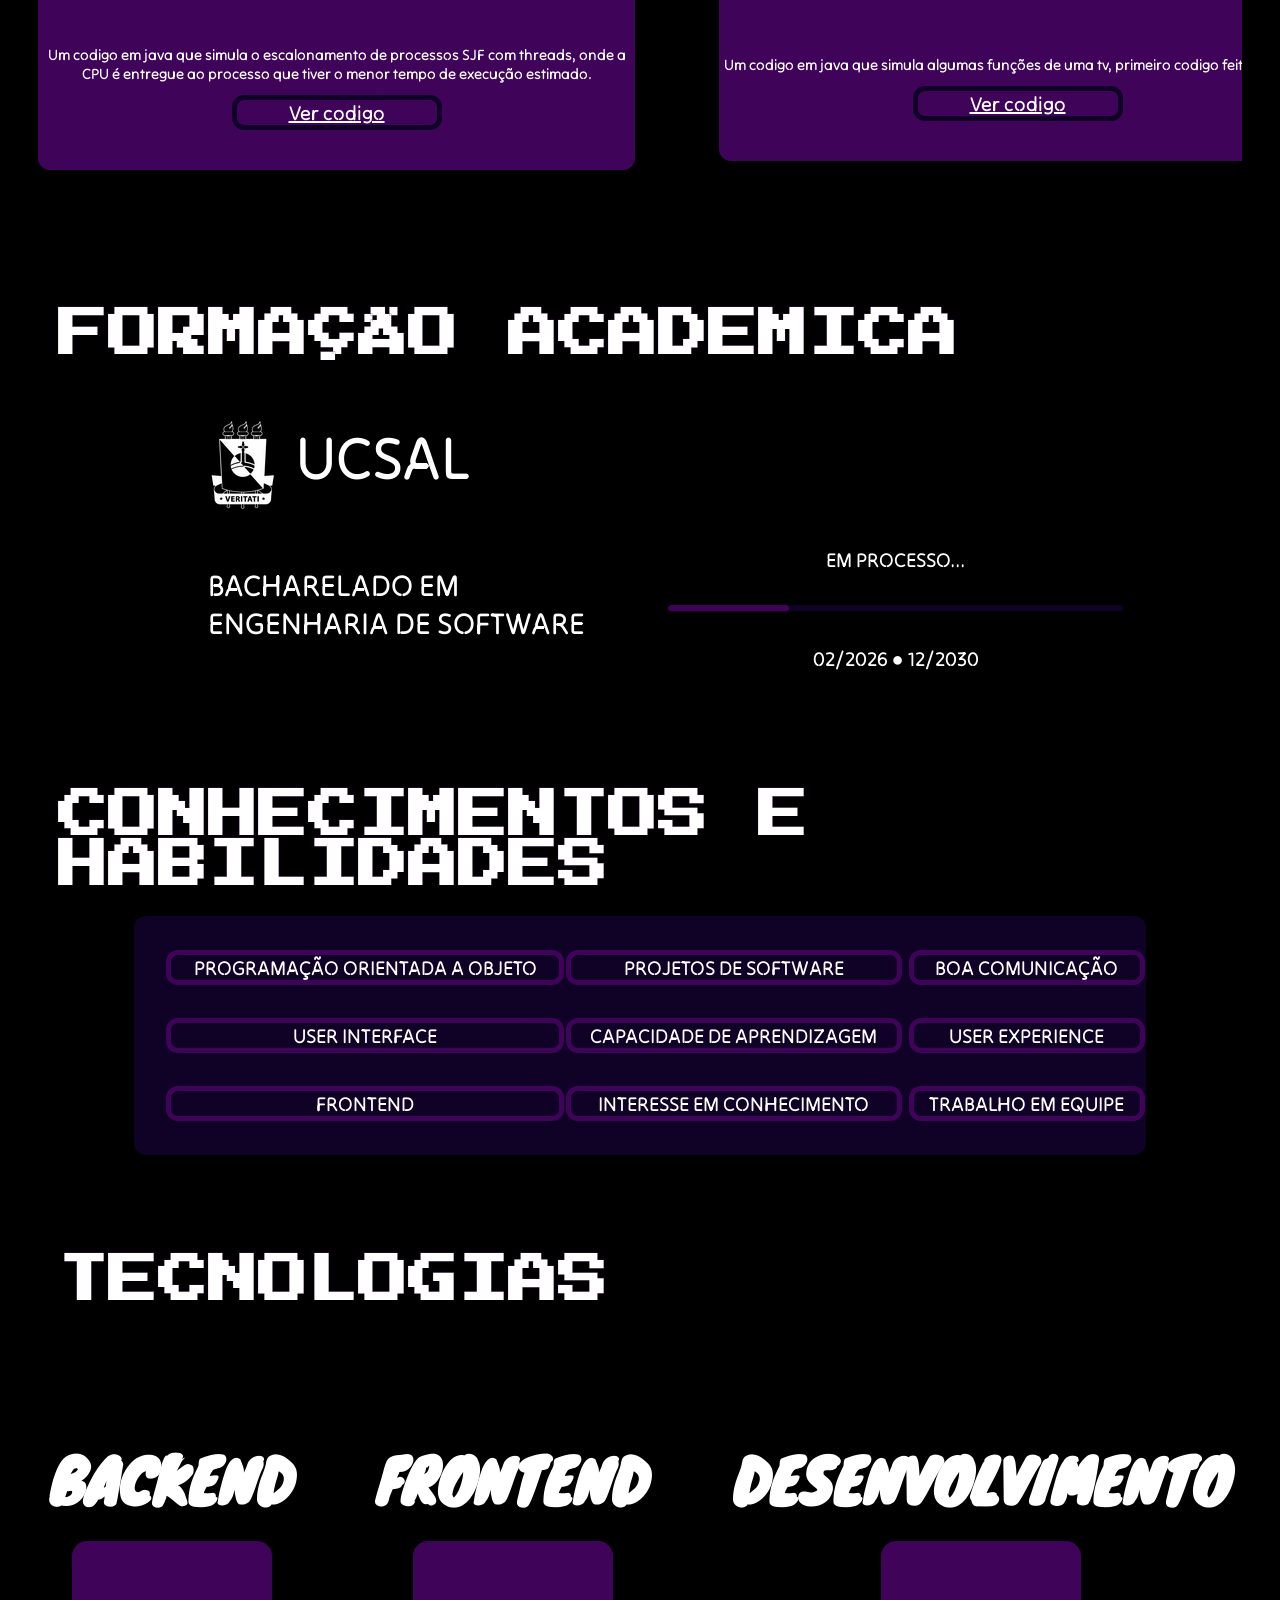
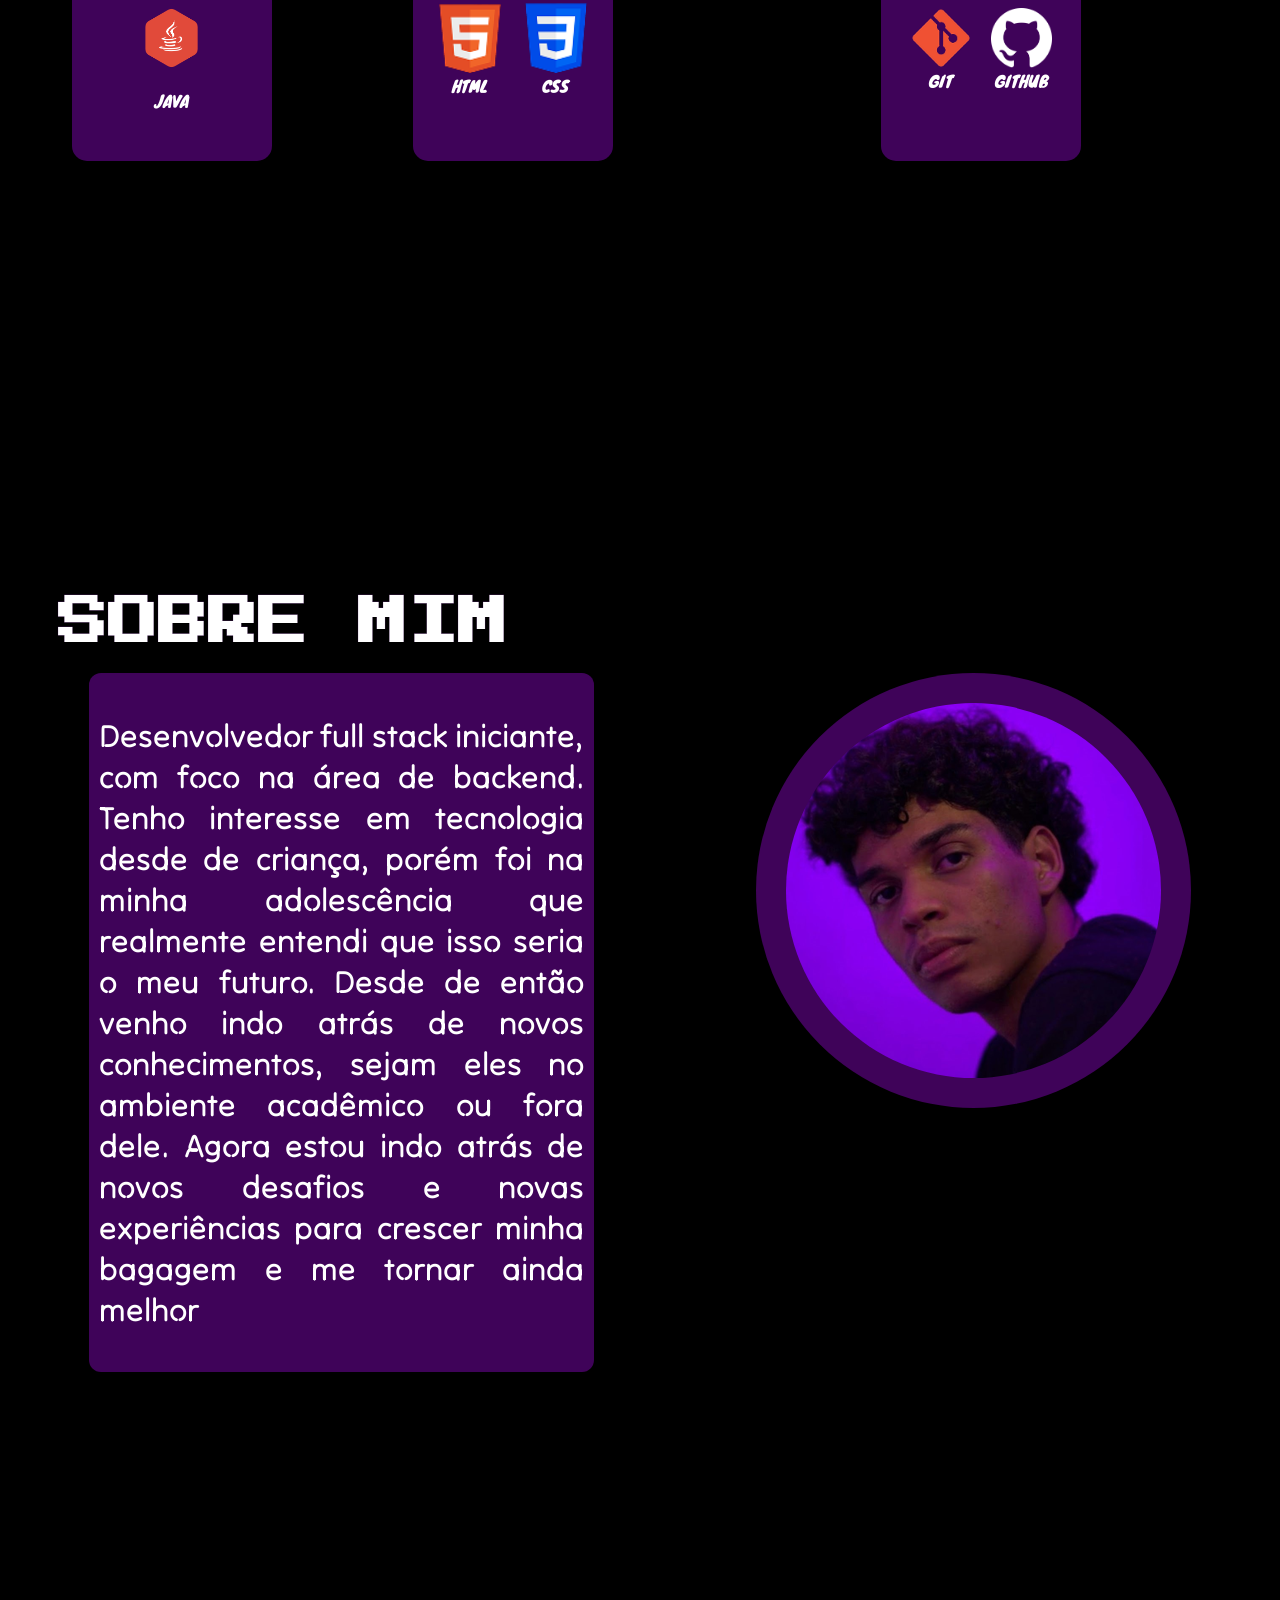
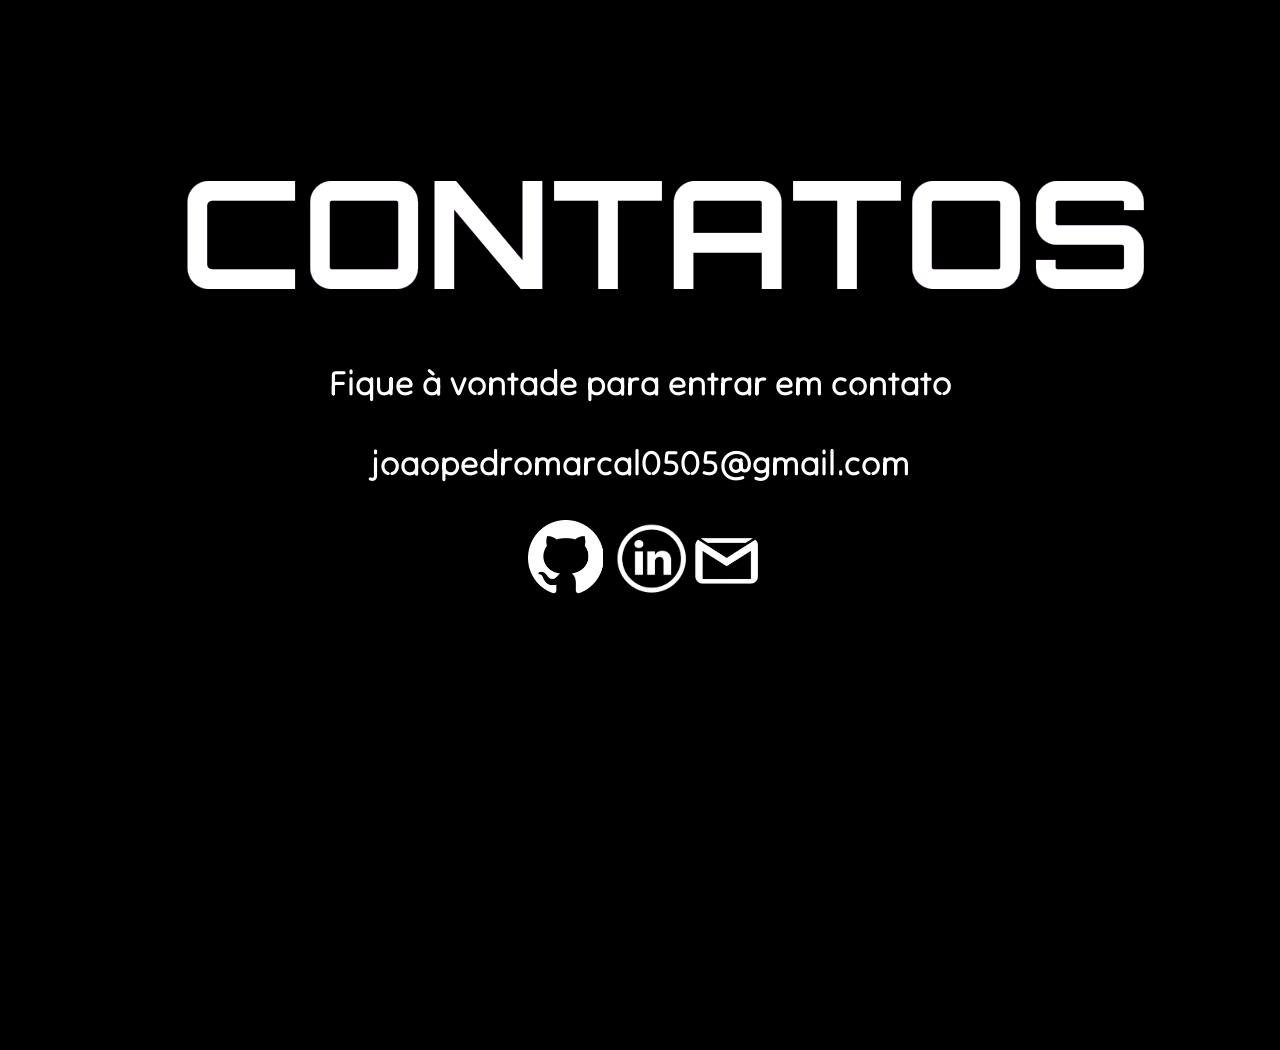
==== commit 813132aa: "Update index.html" ====
--- a/index.html
+++ b/index.html
@@ -150,7 +150,7 @@
                     <div id="processo">
                             <h5>EM PROCESSO...</h5>
                             <img src="Imagens/Barra processo.png" alt="Barra Processo" id="barraprocesso">
-                            <h5>03/2026 ● 12/2030</h5>
+                            <h5>02/2026 ● 12/2030</h5>
                     </div>
                 </div>
 
--- a/sytle.css
+++ b/sytle.css
@@ -223,14 +223,14 @@
     height: 100%;
     width: 50%;
     max-width: 900px;
-    max-height: 650px;
+    max-height: 670px;
     margin: 0 30px 0 30px;
     border-radius: 50px;
     box-sizing: border-box;
     color: white;
     border-radius: 12px;
     scroll-snap-align: start;
-    padding-bottom: 2%;
+    padding-bottom: 40px;
 }
 
 .projeto h3{
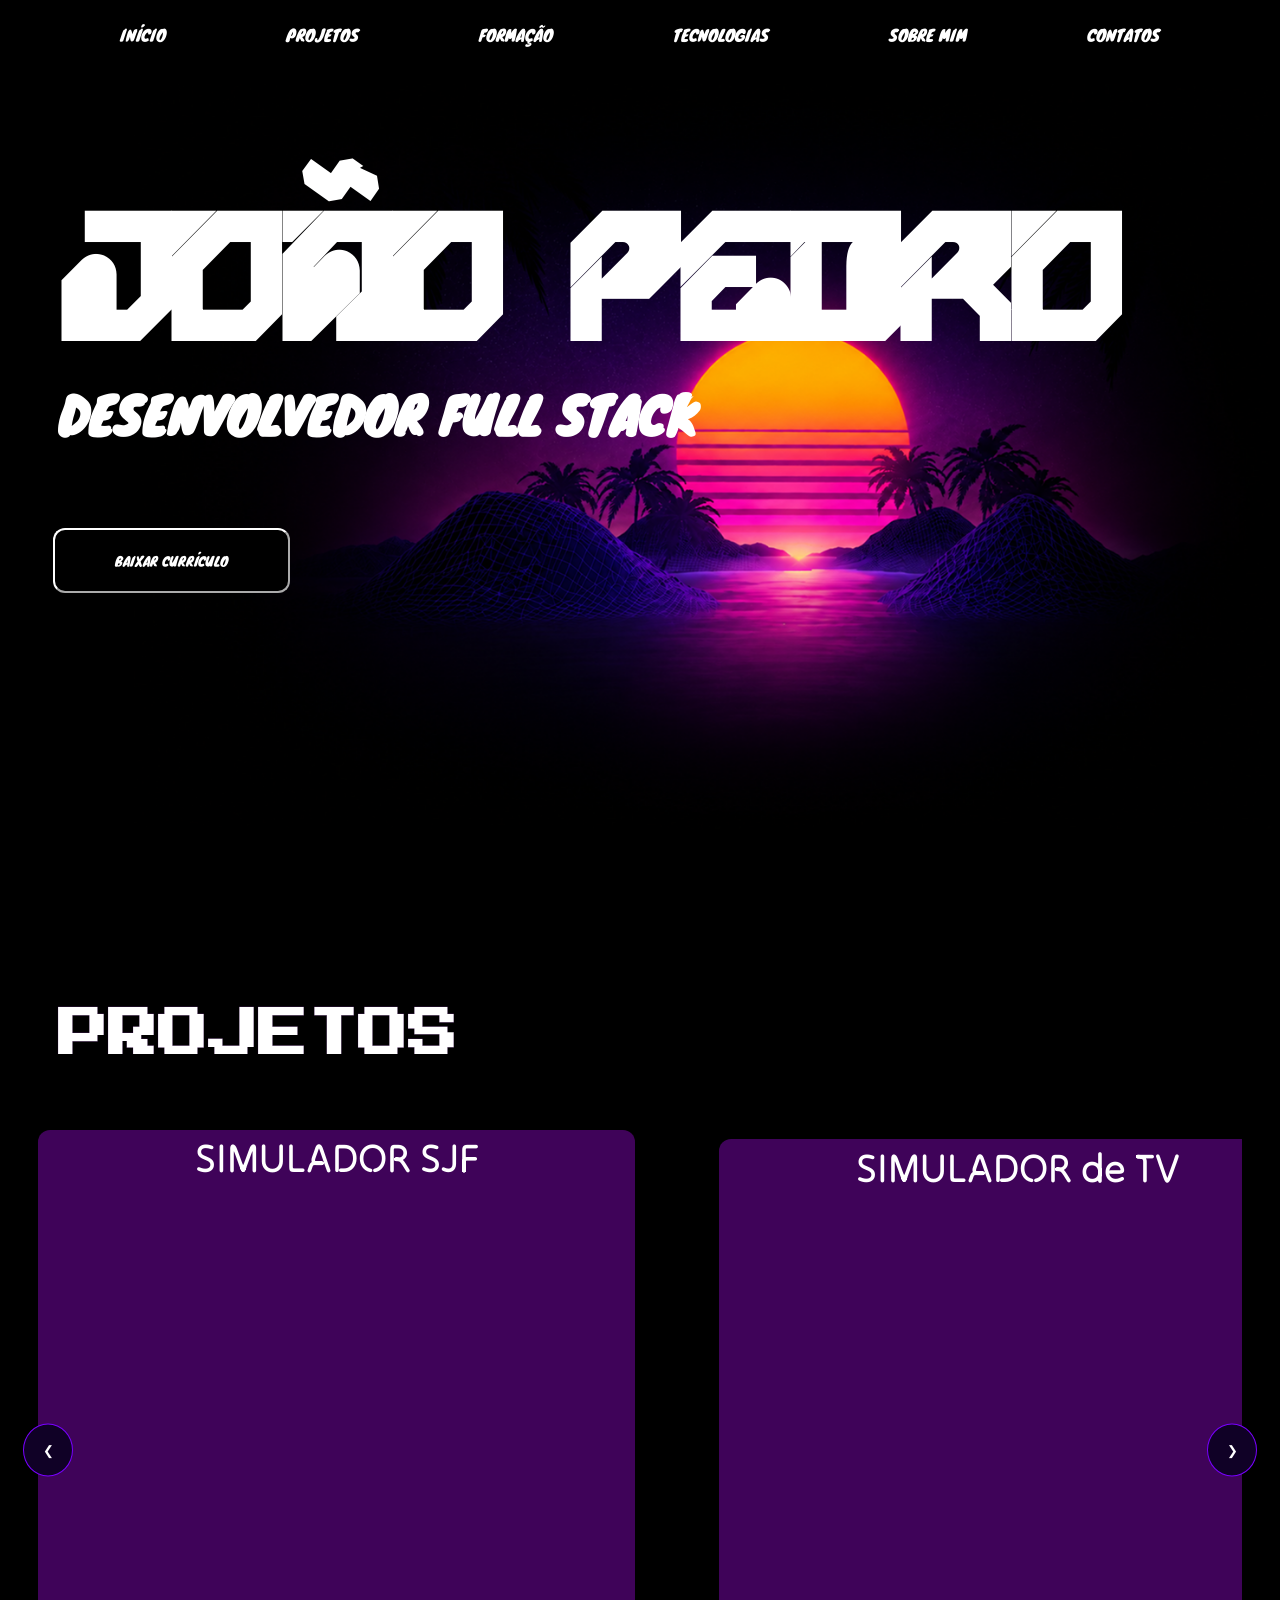
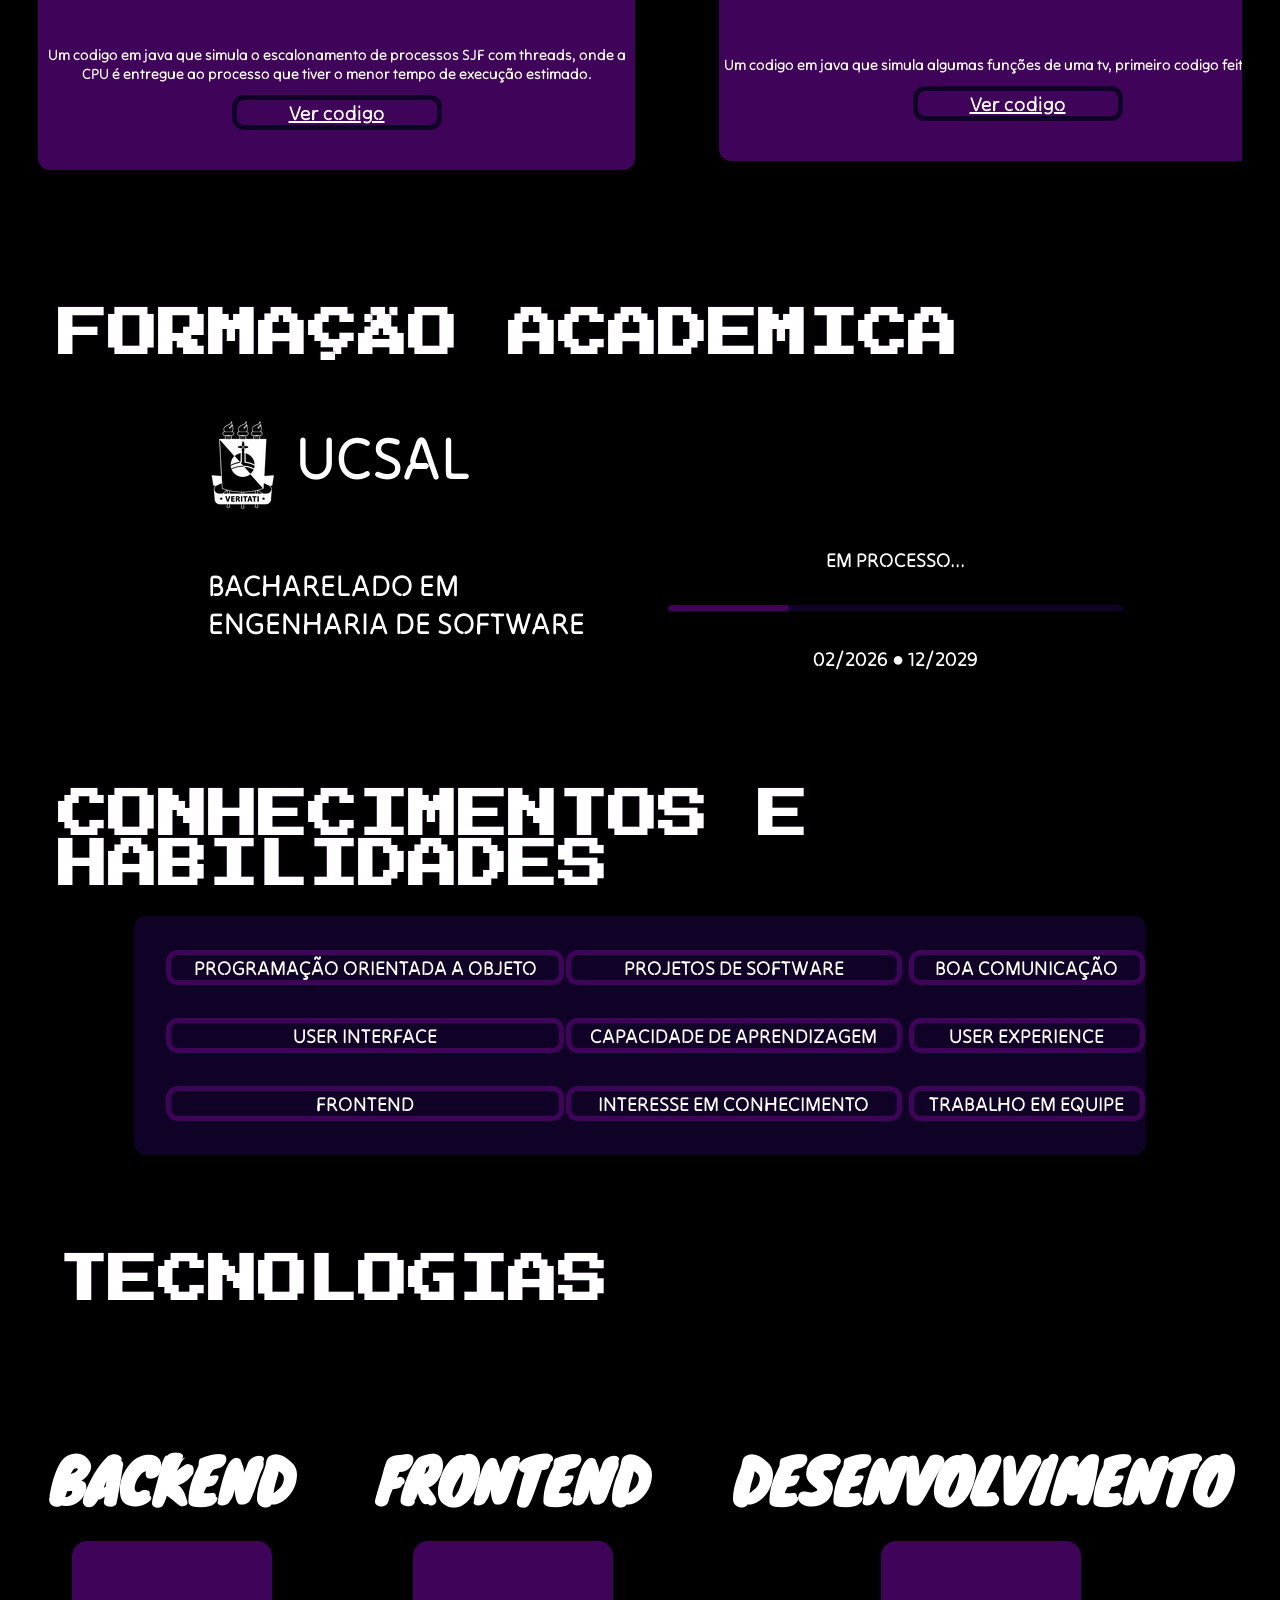
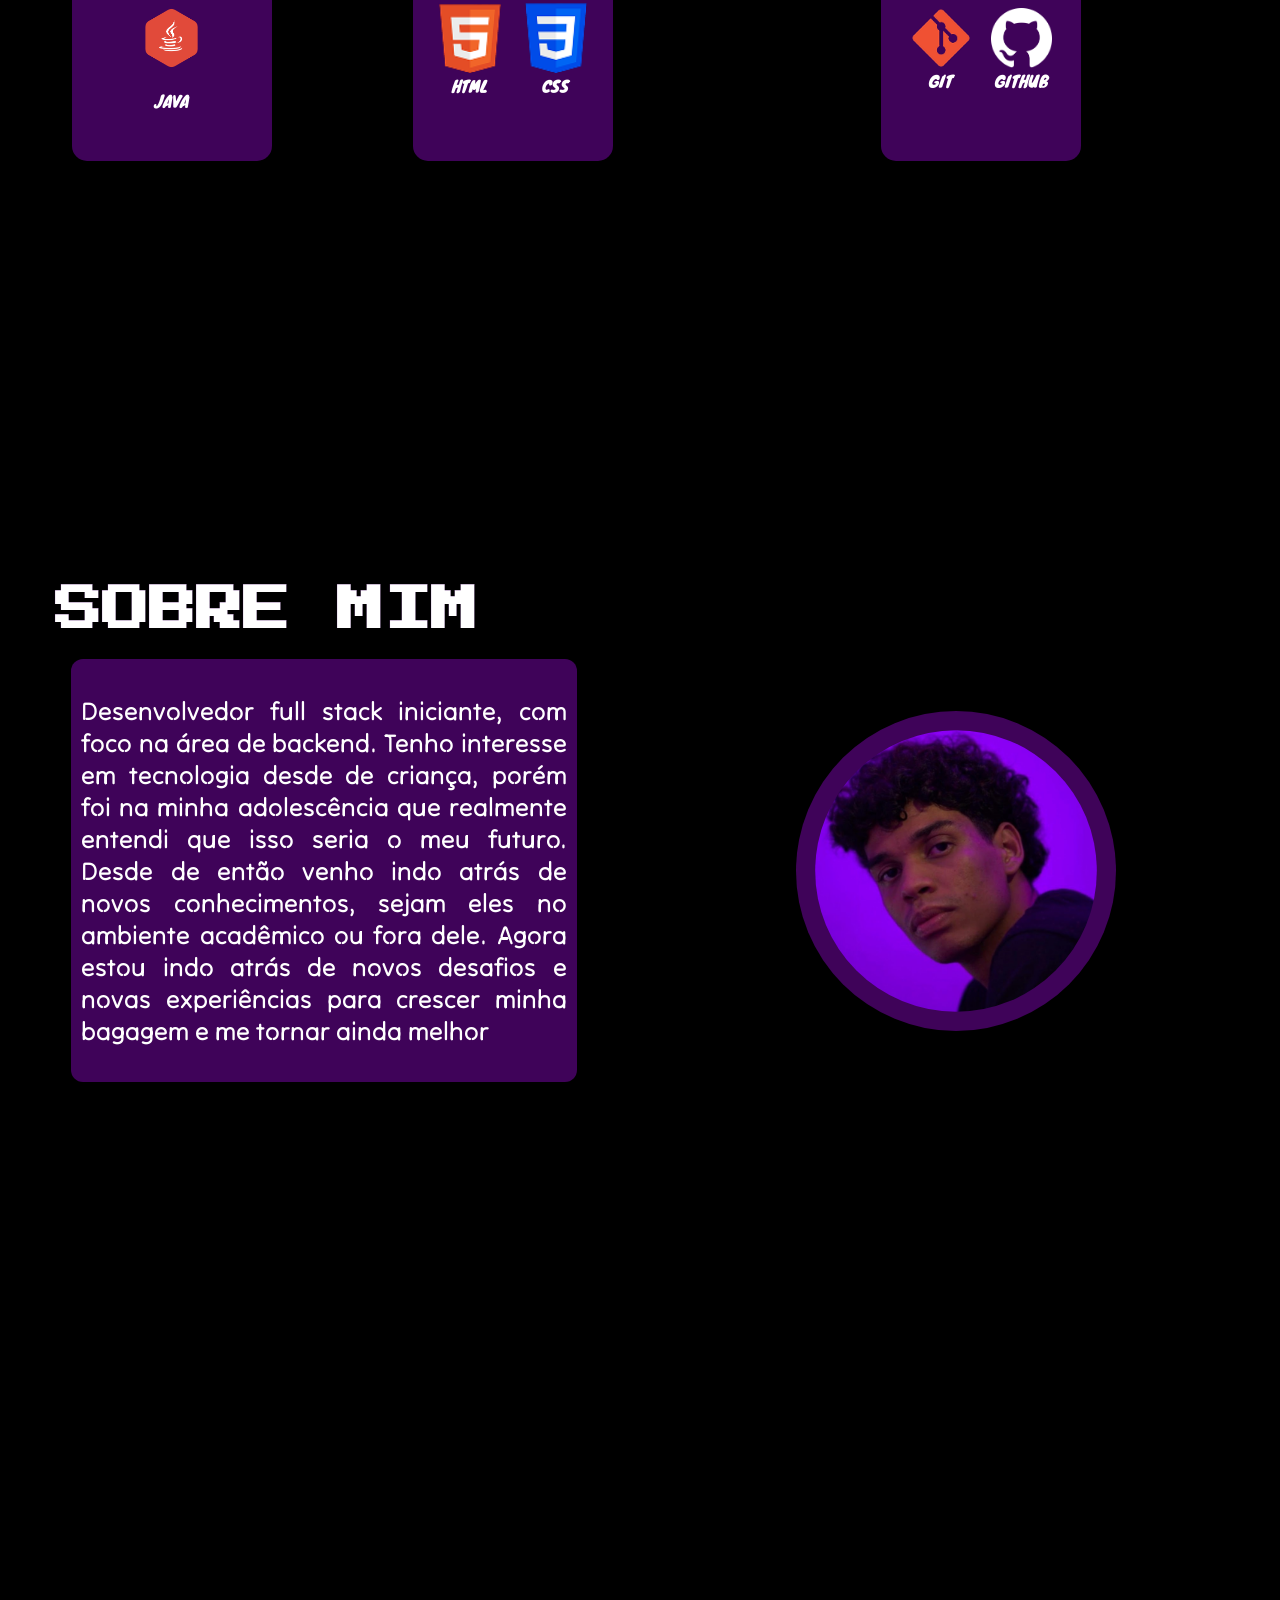
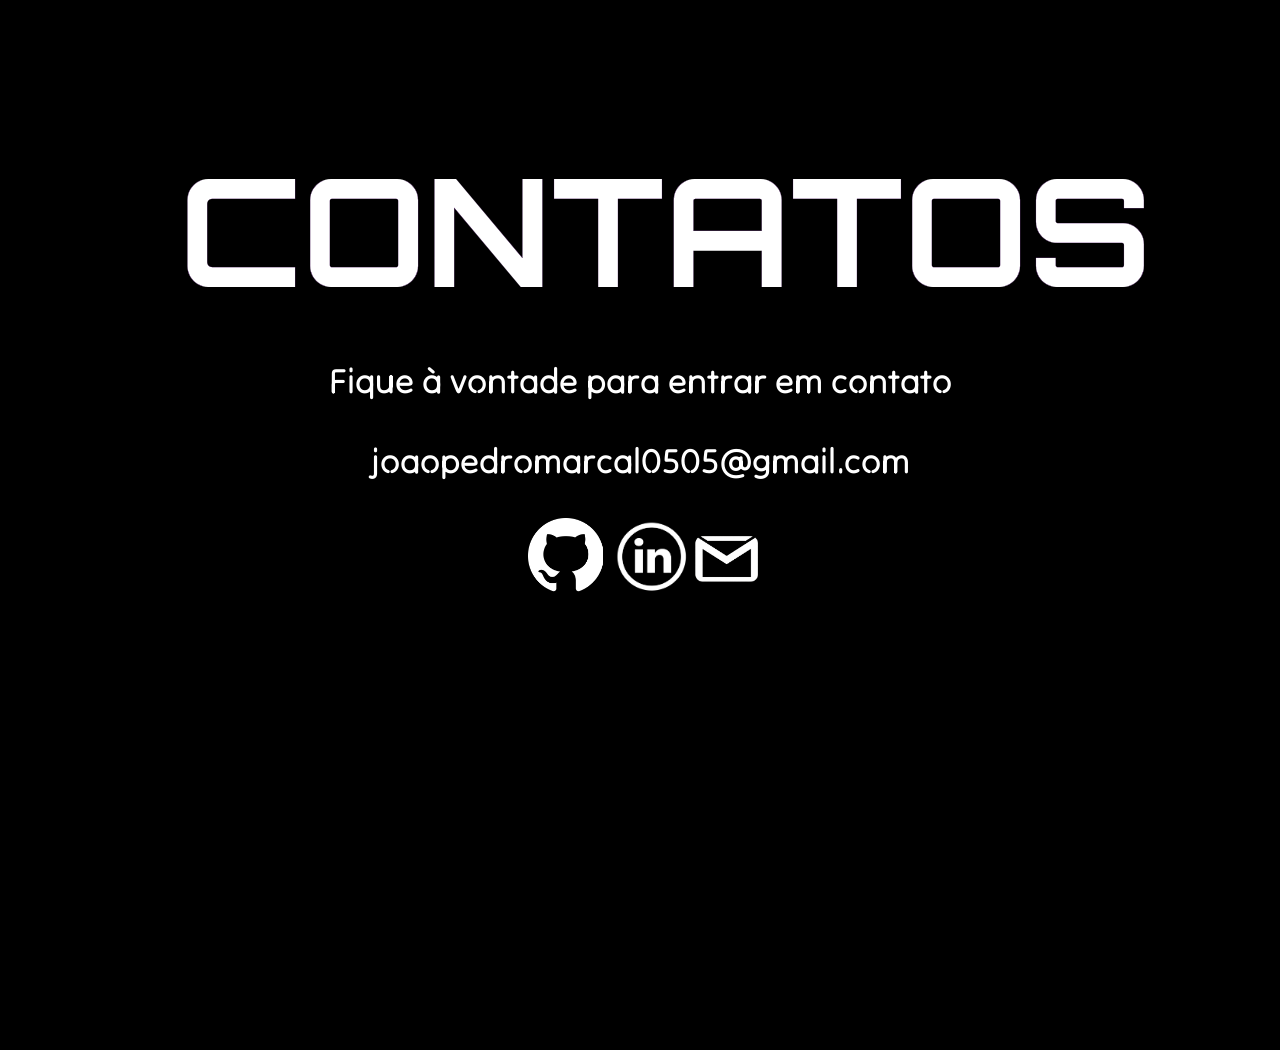
==== commit d52c20b9: "Atualizar o index.html" ====
--- a/index.html
+++ b/index.html
@@ -150,7 +150,7 @@
                     <div id="processo">
                             <h5>EM PROCESSO...</h5>
                             <img src="Imagens/Barra processo.png" alt="Barra Processo" id="barraprocesso">
-                            <h5>02/2026 ● 12/2030</h5>
+                            <h5>02/2026 ● 12/2029</h5>
                     </div>
                 </div>
 
--- a/sytle.css
+++ b/sytle.css
@@ -574,14 +574,19 @@
     font-family: "Knewave";
 }
 
-#conteudosobre{
+#conteudosobre {
     display: flex;
     flex-direction: row;
     justify-content: space-around;
-}
-
-#sobre h2{
+    align-items: center;
+    width: 100%;
+}
+
+#sobre h2 {
     padding-bottom: 2%;
+    padding-top: 4vw;
+    margin-left: 3.7vw;
+    font-size: 3.7vw;
 }
 
 #textosobre {
@@ -590,18 +595,24 @@
     border-radius: 12px;
 }
 
-
-
-#ftminha{
+#bordaftminha {
+    display: flex;
+    justify-content: center;
+    align-items: center;
+    width: 40%;
+}
+
+#ftminha {
     background-color: #3F0359;
     border-radius: 100%;
-    padding: 30px;
-}
-
-#sobre h3{
+    padding: 1.5vw;
+    width: 22vw;
+}
+
+#sobre h3 {
     color: white;
     font-family: "Tilt Neon";
-    font-size: 2rem;
+    font-size: 2vw;
     padding: 2%;
     text-align: justify;
 }
@@ -1093,39 +1104,54 @@
     }
 
 
+    #conteudosobre{
+        display: flex;
+        flex-direction: column-reverse;
+        gap: 20px;
+    }
+
+
+    #sobre {
+        display: flex;
+        flex-direction: column;
+        align-items: center;
+        gap: 20px;
+    }
 
     #bordaftminha {
         width: 100%;
         height: auto;
-        margin: 0 auto 1.25rem;
+        display: flex;
+        justify-content: center;
+        align-items: center;
+        margin: 0;
     }
 
     #ftminha {
         position: static;
         display: block;
-        width: clamp(7rem, 35vw, 9rem);
-        height: auto;
-        max-width: 100%;
+        width: 150px;
+        height: 150px;
+        padding: 12px;
         margin: 0 auto;
-        padding: 0.5rem;
         box-sizing: border-box;
         object-fit: cover;
     }
 
     #textosobre {
-        width: 90%;
-        max-width: 100%;
+        width: 92%;
+        max-width: 650px;
         margin: 0 auto;
-        translate: none;
+        translate: 0;
         box-sizing: border-box;
     }
 
     #sobre h3 {
+        font-size: 17px;
+        line-height: 1.5;
+        padding: 20px;
         margin: 0;
-        padding: 1rem;
-        font-size: clamp(1rem, 4vw, 1.15rem);
-        line-height: 1.6;
-        overflow-wrap: break-word;
+        text-align: left;
     }
 
 
